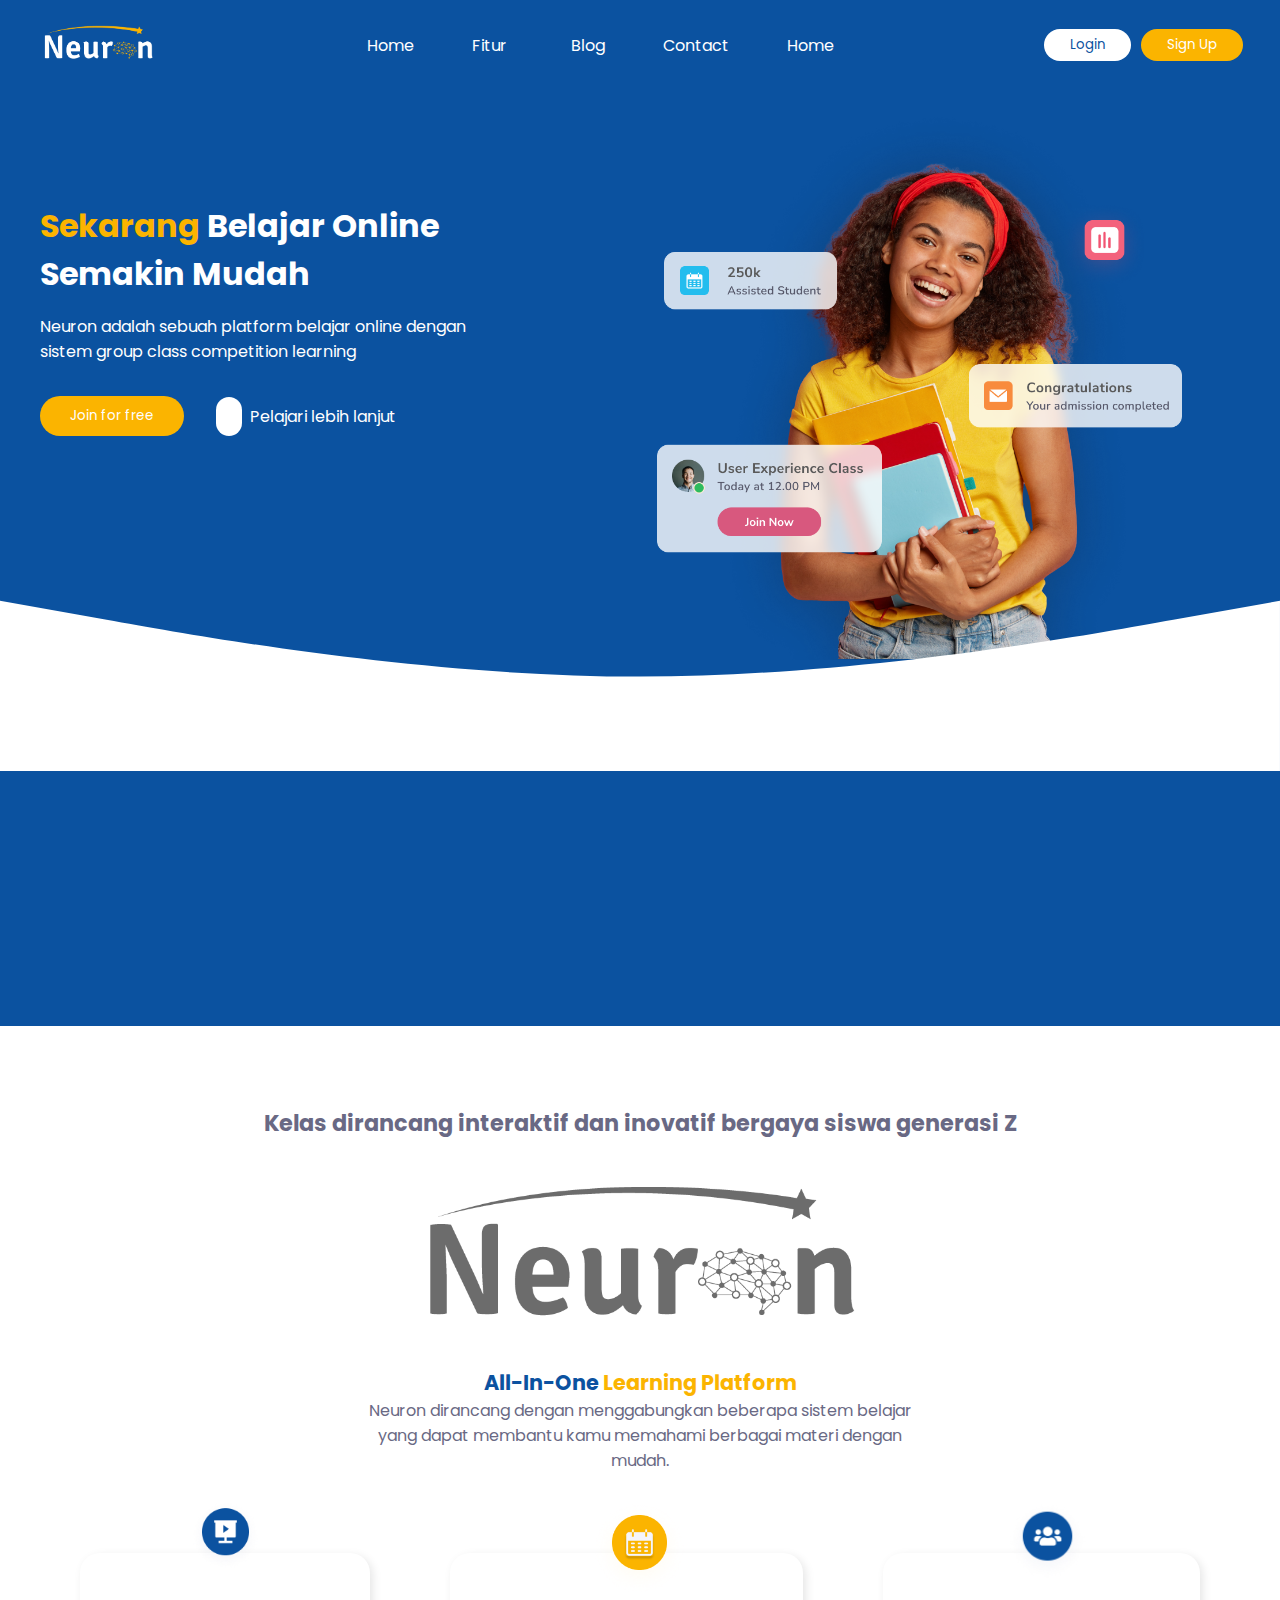
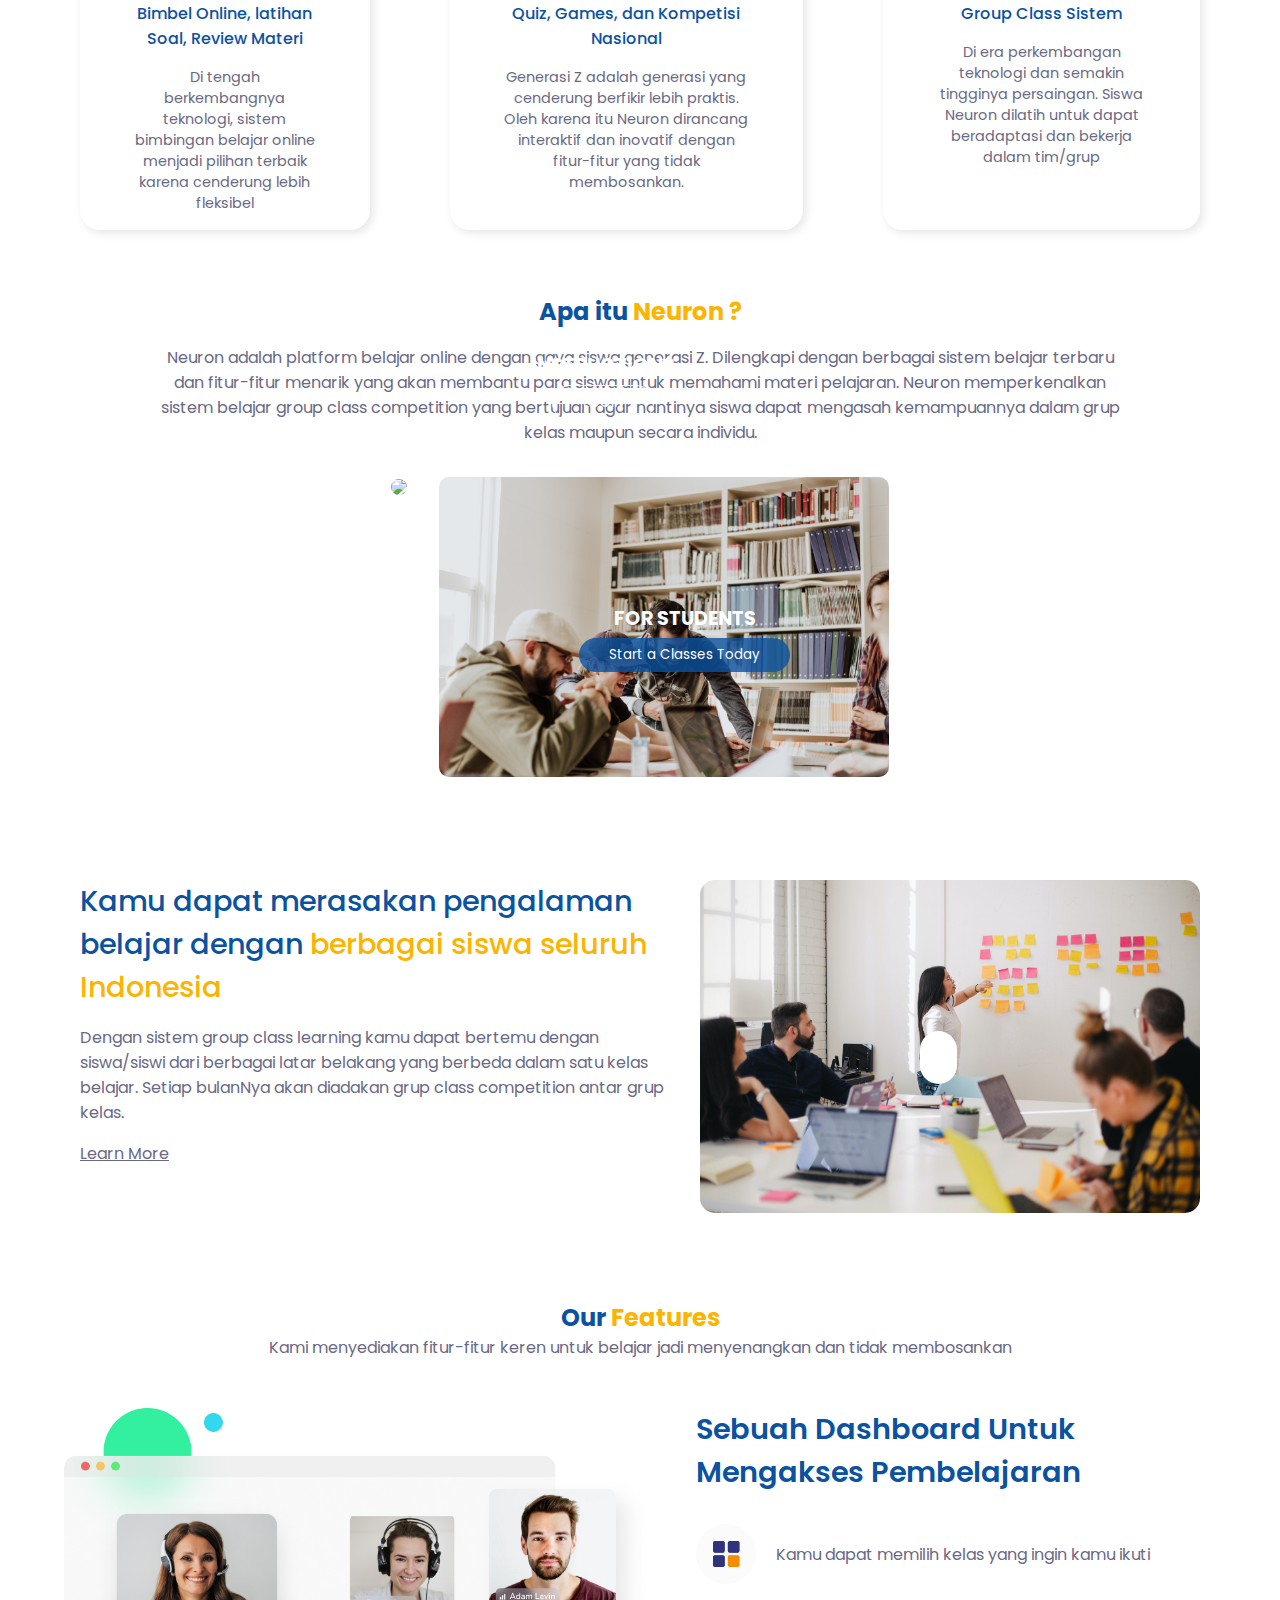
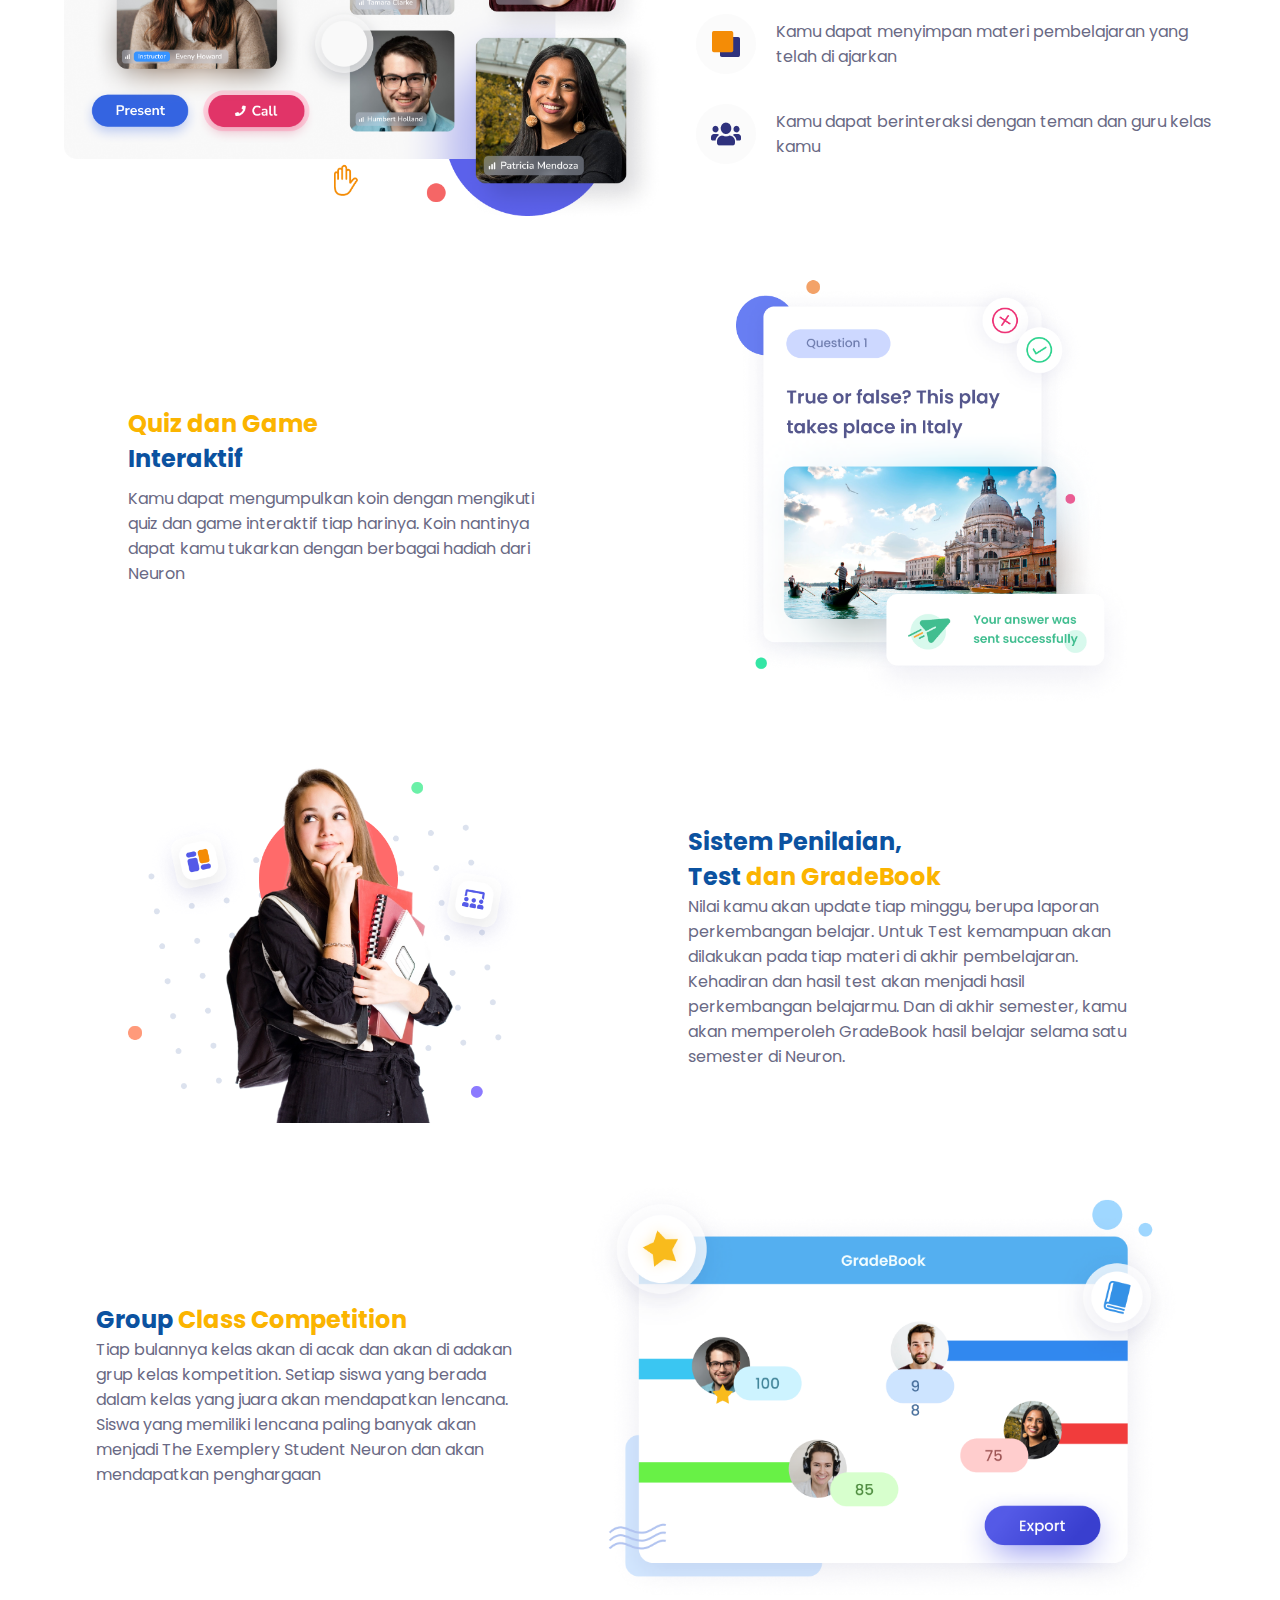
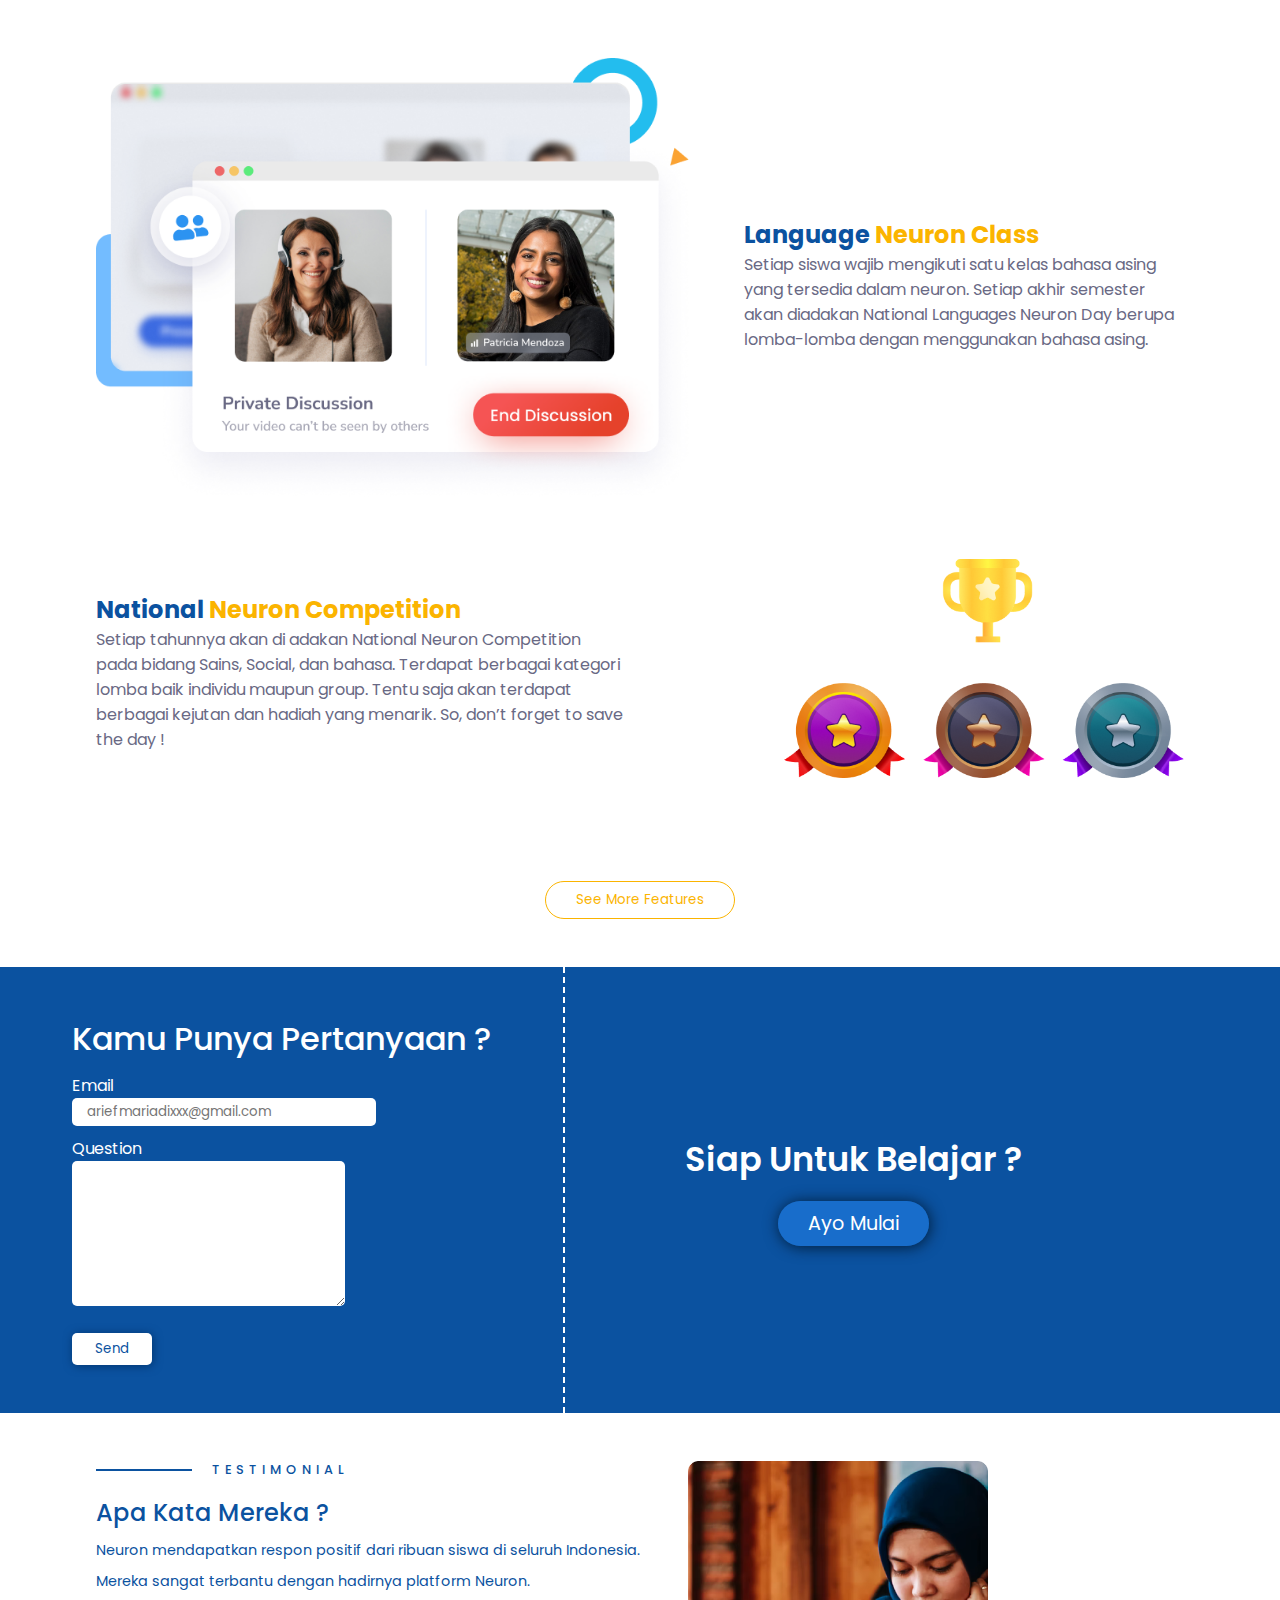
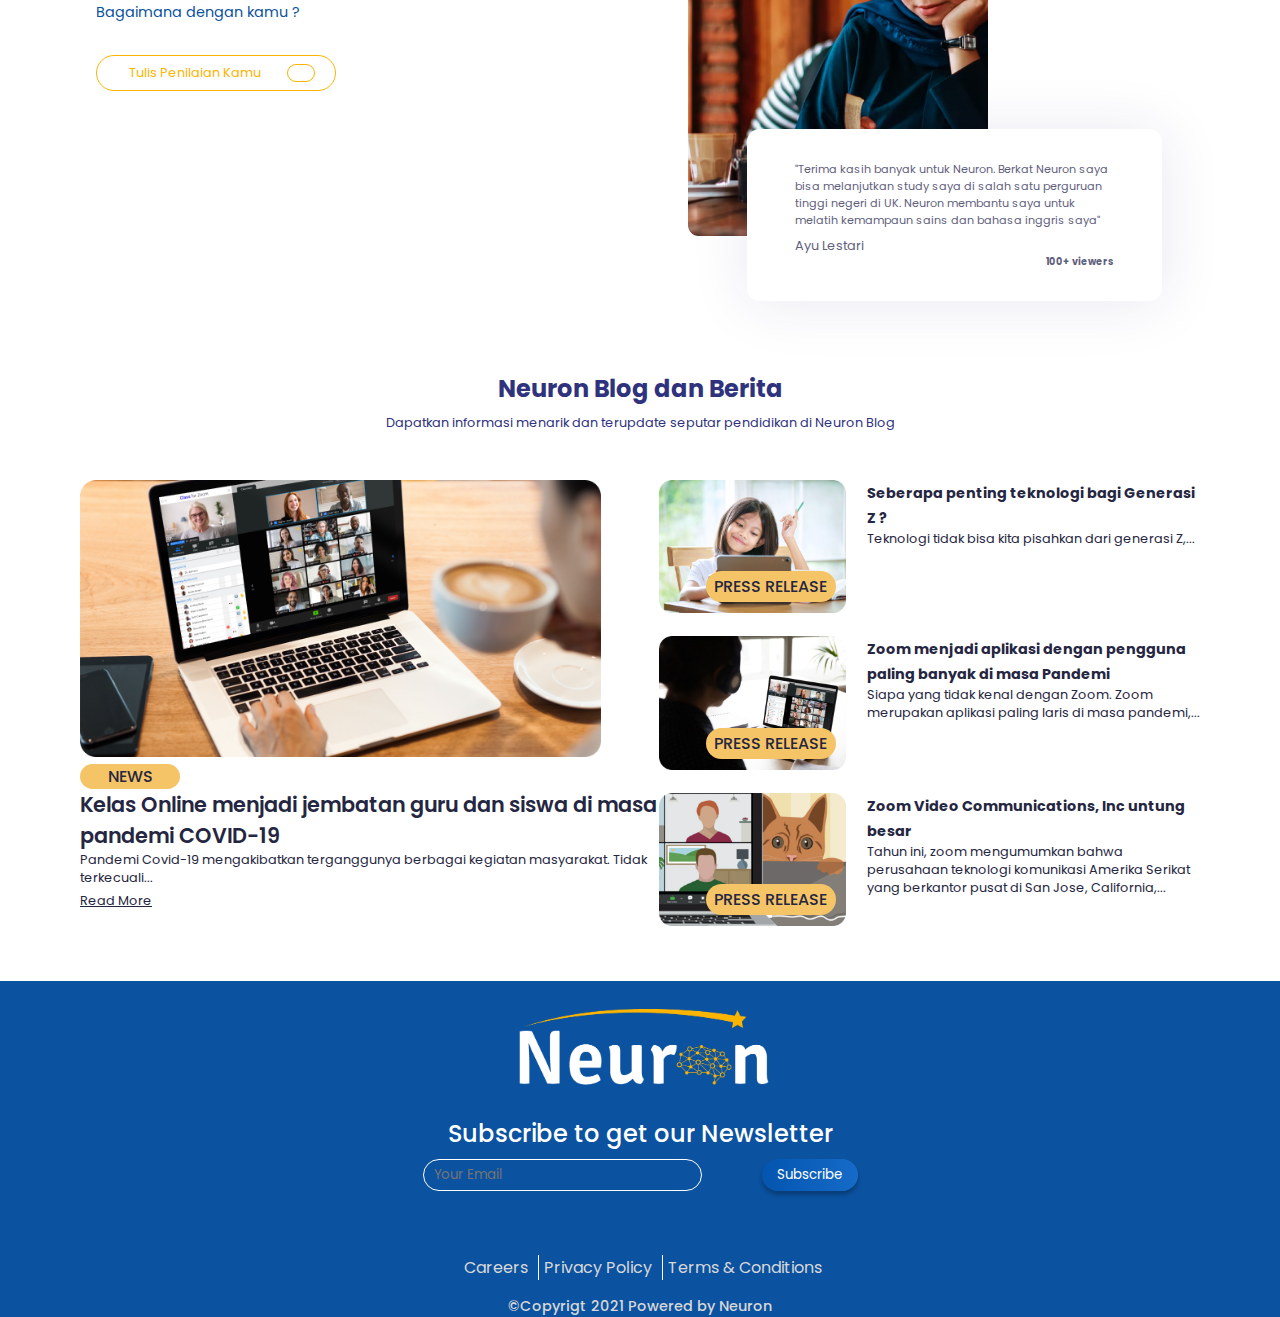
==== index.html @ 51e48f1c "first commit" ====
<!DOCTYPE html>
<html lang="en">
<head>
    <meta charset="UTF-8">
    <meta http-equiv="X-UA-Compatible" content="IE=edge">
    <meta name="viewport" content="width=device-width, initial-scale=1.0">
    <title>Neuron | Online Learning Platform</title>
    <link rel="stylesheet" href="style.css">
    <link rel="stylesheet" href="https://use.fontawesome.com/releases/v5.15.4/css/all.css" integrity="sha384-DyZ88mC6Up2uqS4h/KRgHuoeGwBcD4Ng9SiP4dIRy0EXTlnuz47vAwmeGwVChigm" crossorigin="anonymous">
    <link href="https://fonts.googleapis.com/css2?family=Poppins:wght@100;200;300;400;500;600;700;800&display=swap" rel="stylesheet">
</head>
<body>
    <!-- Navigation Bar -->
    <nav class="nav-bar flex-div">
        <div class="nav-left">
            <img src="./asset/Logo.png" alt="Neuron Logo">
        </div>
        <div class="toggle-collapse">
            <div class="toggle-icons">
                <i class="fas fa-bars"></i>
            </div>
        </div>
        <div class="nav-mid">
            <ul>
                <li><a href="#">Home</a></li>
                <li><a href="#">Fitur</a><span><i class="fas fa-sort-down"></i></span>
                    <div class="sub-menu">
                        <ul>
                            <li><i class="fas fa-users"></i><a href="#">GroupClass</a></li>
                            <li><i class="fas fa-chalkboard-teacher"></i><a href="#">Skill Test</a></li>
                            <li><i class="fas fa-trophy"></i><a href="#">Quiz & Games</a></li>
                            <li><i class="fas fa-atlas"></i><a href="#">LanguagesClass</a></li>
                        </ul>
                    </div>
                </li>
                <li><a href="#">Blog</a></li>
                <li><a href="#">Contact</a></li>
                <li><a href="#">Home</a></li>
            </ul>
        </div>
        <div class="nav-right flex-div">
            <button class="btn-1">Login</button>
            <button class="btn-2">Sign Up</button>
        </div>
    </nav>

    <!-- Jumbo Tron -->
    <div class="jumbo-tron">
        <div class="container flex-div">
            <div class="column-1">
                <h1>Sekarang <span>Belajar Online Semakin Mudah</span> </h1>
                <p>Neuron adalah sebuah platform belajar online dengan sistem group class competition learning</p>
                <div class="jumbo-button flex-div">
                    <button>Join for free</button>
                    <a href="#"><span><i class="fas fa-play"></i></span> Pelajari lebih lanjut</a>
                </div>
            </div>
            <div class="column-2">
                <img src="./asset/header-pic.png">
            </div>
        </div>
        <svg xmlns="http://www.w3.org/2000/svg" viewBox="0 0 1440 320"><path fill="#fff" fill-opacity="1" d="M0,128L120,149.3C240,171,480,213,720,213.3C960,213,1200,171,1320,149.3L1440,128L1440,320L1320,320C1200,320,960,320,720,320C480,320,240,320,120,320L0,320Z"></path></svg>
    </div>

    <!-- fitur Section -->
    <div class="fitur-section">
        <div class="about-fitur">
            <h2>Kelas dirancang interaktif dan inovatif bergaya siswa generasi Z</h2>
            <img src="./asset/LOGO-NEURON-3.png">
            <h1>All-In-One <span>Learning Platform</span></h1>
            <p>Neuron dirancang dengan menggabungkan beberapa sistem belajar yang dapat membantu kamu memahami berbagai materi dengan mudah.</p>
        </div>
        <div class="fitur-part flex-div">
            <div class="container">
                <div class="fitur-icon">
                    <img src="./asset/icon-1.png">
                </div>
                <h1>Bimbel Online, latihan Soal, Review Materi</h1>
                <p>Di tengah berkembangnya teknologi, sistem bimbingan belajar online menjadi pilihan terbaik karena cenderung lebih fleksibel</p>
            </div>
            <div class="container">
                <div class="fitur-icon">
                    <img src="./asset/icon-2.png">
                </div>
                <h1>Quiz, Games, dan Kompetisi Nasional</h1>
                <p>Generasi Z adalah generasi yang cenderung berfikir lebih praktis. Oleh karena itu Neuron dirancang interaktif dan inovatif dengan fitur-fitur yang tidak membosankan.</p>
            </div>
            <div class="container">
                <div class="fitur-icon">
                    <img src="./asset/icon-3.png">
                </div>
                <h1>Group Class Sistem</h1>
                <p>Di era perkembangan teknologi dan semakin tingginya persaingan. Siswa Neuron dilatih untuk dapat beradaptasi dan bekerja dalam tim/grup</p>
            </div>
        </div>
    </div>
    <!-- about Section -->
    <div class="about">
        <h1>Apa itu <span>Neuron ?</span></h1>
        <p>Neuron adalah platform belajar online dengan gaya siswa generasi Z. Dilengkapi dengan berbagai sistem belajar terbaru dan fitur-fitur menarik yang akan membantu para siswa untuk memahami materi pelajaran. Neuron memperkenalkan sistem belajar group class competition yang bertujuan agar nantinya siswa dapat mengasah kemampuannya dalam grup kelas maupun secara individu.</p>
        <div class="about-child flex-div">
            <div class="instructions">
                <img src="./asset/teacher.jpg">
                <div class="container-child">
                    <h1>FOR INSTRUCTIONS</h1>
                    <button class="btn-about-1">LOGIN</button>
                </div>
            </div>
            <div class="students">
                <img src="./asset/student.jpg">
                <div class="container-child">
                    <h1>FOR STUDENTS</h1>
                    <button class="btn-about-2">Start a Classes Today</button>
                </div>
            </div>
        </div>
        <div class="about-class flex-div">
            <div class="about-class-1">
                <h1>Kamu dapat merasakan pengalaman belajar dengan <span>berbagai siswa seluruh Indonesia</span></h1>
                <p>Dengan sistem group class learning kamu dapat bertemu dengan siswa/siswi dari berbagai latar belakang yang berbeda dalam satu kelas belajar. Setiap bulanNya akan diadakan grup class competition antar grup kelas.</p>
                <a href="#">Learn More</a>
            </div>
            <div class="about-class-2">
                <img src="./asset/class.jpg">
                <div class="about-play">
                    <a href="#"><span><i class="fas fa-play"></i></span></a>
                </div>
            </div>
        </div>
    </div>

    <!-- Fitur-2 Section -->
    <div class="fitur-2">
        <h1>Our <span>Features</span></h1>
        <p>Kami menyediakan fitur-fitur keren untuk belajar jadi menyenangkan dan tidak membosankan</p>
    </div>
        <div class="our-fitur flex-div">
            <div class="left-fitur">
                <img src="./asset/fitur.png">
            </div>
            <div class="right-fitur">
                <h1>Sebuah Dashboard Untuk Mengakses Pembelajaran</h1>
                <div class="explain-fitur flex-div">
                    <img src="./asset/icon-4.png">
                    <p>Kamu dapat memilih kelas yang ingin kamu ikuti</p>
                </div>
                <div class="explain-fitur flex-div">
                    <img src="./asset/icon-5.png">
                    <p>Kamu dapat menyimpan materi pembelajaran yang telah di ajarkan</p>
                </div>
                <div class="explain-fitur flex-div">
                    <img src="./asset/icon-6.png">
                    <p>Kamu dapat berinteraksi dengan teman dan guru kelas kamu</p>
                </div>
            </div>
        </div>
        <div class="our-fitur-2 flex-div">
            <div class="left-fitur-1">
                <h1>Quiz dan Game <br><span>Interaktif</span></h1>
                <p>Kamu dapat mengumpulkan koin dengan mengikuti quiz dan game interaktif tiap harinya. Koin nantinya dapat kamu tukarkan dengan berbagai hadiah dari Neuron</p>
            </div>
            <div class="right-fitur-1">
                <img src="./asset/fitur-2.png" alt="">
            </div>
        </div>
        <div class="our-fitur-3 flex-div">
            <div class="left-fitur-2">
                <img src="./asset/fitur-3.png">
            </div>
            <div class="right-fitur-2">
                <h1>Sistem Penilaian,<br>Test <span>dan GradeBook</span></h1>
                <p>Nilai kamu akan update tiap minggu, berupa laporan perkembangan belajar. Untuk Test kemampuan akan dilakukan pada tiap materi di akhir pembelajaran. Kehadiran dan hasil test akan menjadi hasil perkembangan belajarmu. Dan di akhir semester, kamu akan memperoleh GradeBook hasil belajar selama satu semester di Neuron.</p>
            </div>
        </div>
        <div class="our-fitur-4 flex-div">
            <div class="left-fitur-3">
                <h1>Group <span>Class Competition</span></h1>
                <p>Tiap bulannya kelas akan di acak dan akan di adakan grup kelas kompetition. Setiap siswa yang berada dalam kelas yang juara akan mendapatkan lencana. Siswa yang memiliki lencana paling banyak akan menjadi The Exemplery Student Neuron dan akan mendapatkan penghargaan</p>
            </div>
            <div class="right-fitur-3">
                <img src="./asset/fitur-4.png">
            </div>
        </div>
        <div class="our-fitur-5 flex-div">
            <div class="left-fitur-4">
                <img src="./asset/fitur-5.png">
            </div>
            <div class="right-fitur-4">
                <h1>Language <span>Neuron Class</span></h1>
                <p>Setiap siswa wajib mengikuti satu kelas bahasa asing yang tersedia dalam neuron. Setiap akhir semester akan diadakan National Languages Neuron Day berupa lomba-lomba dengan menggunakan bahasa asing.</p>
            </div>
        </div>
        <div class="our-fitur-6 flex-div">
            <div class="left-fitur-5">
                <h1>National <span>Neuron Competition</span></h1>
                <p>Setiap tahunnya akan di adakan National Neuron Competition pada bidang Sains, Social, dan bahasa. Terdapat berbagai kategori lomba baik individu maupun group. Tentu saja akan terdapat berbagai kejutan dan hadiah yang menarik. So, don’t forget to save the day !</p>
            </div>
            <div class="right-fitur-5">
                <img src="./asset/fitur-6.png">
            </div>
        </div>
        <div class="button-features">
            <button>See More Features</button>
        </div>

        <!-- Question Section -->
        <div class="question-sec flex-div">
            <div class="question-1">
                <h1>Kamu Punya Pertanyaan ?</h1>
                <p>Email</p>
                <input type="email" placeholder="ariefmariadixxx@gmail.com">
                <label for="question">Question</label>
                <textarea name="question" id="question" cols="17" rows="5"></textarea>
                <button>Send</button>
            </div>
            <div class="question-2">
                <h1>Siap Untuk Belajar ?</h1>
                <button>Ayo Mulai</button>
            </div>
        </div>
        <div class="testimonial-sec flex-div">
            <div class="testi-1">
                <div class="tittle-testi flex-div">
                    <hr>
                    <h1>TESTIMONIAL</h1>
                </div>
                <div class="tittle-testi-part">
                    <h1>Apa Kata Mereka ?</h1>
                <p>Neuron mendapatkan respon positif dari ribuan siswa di seluruh Indonesia. </p>
                <p>Mereka sangat terbantu dengan hadirnya platform Neuron.</p>
                <p>Bagaimana dengan kamu ? </p>
                <div class="testi-rating flex-div">
                    <p>Tulis Penilaian Kamu</p>
                    <button><i class="fas fa-long-arrow-alt-right"></i></button>
                </div>
                </div>
            </div>
            <div class="testi-2">
                <img src="./asset/Mask Group.png">
                <div class="quotes">
                    <p>"Terima kasih banyak untuk Neuron. Berkat Neuron saya bisa melanjutkan study saya di salah satu perguruan tinggi negeri di UK. Neuron membantu saya untuk melatih kemampaun sains dan bahasa inggris saya"</p>
                    <h4>Ayu Lestari</h4>
                    <span>
                        <ul>
                            <li><i class="fas fa-star"></i></li>
                            <li><i class="fas fa-star"></i></li>
                            <li><i class="fas fa-star"></i></li>
                            <li><i class="fas fa-star"></i></li>
                            <li><i class="fas fa-star"></i></li>
                        </ul>
                    </span>
                    <h5>100+ viewers</h5>
                </div>
            </div>
        </div>
        </div>

        <!-- Blog Section -->
        <div class="blog-sec">
            <div class="blog-tittle">
                <h1>Neuron Blog dan Berita</h1>
                <p>Dapatkan informasi menarik dan terupdate seputar pendidikan di Neuron Blog</p>
            </div>
            <div class="blog-sec-part flex-div">
                <div class="blog-sec-1">
                    <img src="./asset/blog-img.png" alt="Blog-img">
                    <h3>NEWS</h3>
                    <a href="#" class="blog-h1">Kelas Online menjadi jembatan guru dan siswa di masa pandemi COVID-19</a>
                    <p>Pandemi Covid-19 mengakibatkan terganggunya berbagai kegiatan masyarakat. Tidak terkecuali...</p>
                    <a href="#">Read More</a>
                </div>
                <div class="blog-sec-2">
                    <div class="blog-news-part flex-div">
                        <div class="blog-img">
                            <img src="./asset/blog-1.png" alt="Blog-news-1">
                            <div class="blog-img-press">
                                <span>PRESS RELEASE</span>
                            </div>
                        </div>
                        <div class="blog-news">
                            <a href="#">Seberapa penting teknologi bagi Generasi Z ?</a>
                            <p>Teknologi tidak bisa kita pisahkan dari generasi Z,...</p>
                        </div>
                    </div>
                    <div class="blog-news-part flex-div">
                        <div class="blog-img">
                            <img src="./asset/blog-2.png" alt="Blog-news-1">
                            <div class="blog-img-press">
                                <span>PRESS RELEASE</span>
                            </div>
                        </div>
                        <div class="blog-news">
                            <a href="#">Zoom menjadi aplikasi dengan pengguna paling banyak di masa Pandemi</a>
                            <p>Siapa yang tidak kenal dengan Zoom. Zoom merupakan aplikasi paling laris di masa pandemi,...</p>
                        </div>
                    </div>
                    <div class="blog-news-part flex-div">
                        <div class="blog-img">
                            <img src="./asset/blog-3.png" alt="Blog-news-1">
                            <div class="blog-img-press">
                                <span>PRESS RELEASE</span>
                            </div>
                        </div>
                        <div class="blog-news">
                            <a href="#">Zoom Video Communications, Inc untung besar</a>
                            <p>Tahun ini, zoom mengumumkan bahwa perusahaan teknologi komunikasi Amerika Serikat yang berkantor pusat di San Jose, California,...</p>
                        </div>
                    </div>
                </div>
            </div>
        </div>
        <!-- Footer Section -->
        <div class="footer-sec">
            <img src="./asset/Logo.png" alt="Logo Neuron">
            <h3>Subscribe to get our Newsletter</h3>
            <div class="footer-email flex-div">
                <input type="email" placeholder="Your Email">
                <button>Subscribe</button>
            </div>
            <div class="footer-menu flex-div">
                <a href="#" class="footer-1">Careers</a>
                <a href="#">Privacy Policy</a>
                <a href="#">Terms & Conditions</a>
            </div>
            <div class="copyright">
                <h1>©Copyrigt 2021 Powered by Neuron </h1>
            </div>
        </div>

    <script src="./js/jquery3.6.0.min.js"></script>
    <script src="./js/owl.carousel.min.js"></script>
    <script src="./js/aos.js"></script>
    <script src="./js/script.js"></script>
</body>
</html>
---- style.css ----
:root {
    /* fonts */
    --poppin : 'Poppins', sans-serif;
    /* color */
    --blue : #0B52A0 ;
    --yellow : #FBB400 ;
    --brown : #696984 ;
}
* {
    font-family: var(--poppin);
    box-sizing: border-box;
    margin: 0;
    padding: 0;
}
.flex-div {
    display: flex;
}
ul {
    list-style: none;
}
a {
    text-decoration: none;
}

/* Navigation Bar */
.nav-bar {
    justify-content: space-between;
    padding: 0 2rem;
    background: var(--blue);
    overflow: hidden;
    align-items: center;
    height: 0rem;
    min-height: 10vh;
    transition: height 1s ease-in-out;
}
.nav-left img {
    width: 130px;
}
.nav-mid ul {
    display: flex;
}
.nav-mid ul li {
    padding: 5px 1.2rem;
    margin: 0 10px;
    border-radius: 5px;
    cursor: pointer;
}
.nav-mid ul li a {
    color: #fff;
}
.nav-mid ul li span {
    color: #fff;
    padding-left: 5px;
    text-align: center;
}
.nav-mid ul li:hover{
    background: #126ac9;
}
.nav-mid ul li:hover a {
    color: #FBB400;
}
.nav-mid ul li:hover span i{
    color: var(--yellow);
}
.sub-menu {
    display: none;
    margin-left: -20px;
    border-radius: 5px 5px 0 0;
}
.nav-mid ul li:hover .sub-menu {
    display: block;
    position: absolute;
    margin-top: 10px;
    background: #126ac9;
}
.nav-mid ul li:hover .sub-menu ul {
    display: block;
    padding: 15px 10px;
}
.nav-mid ul li:hover .sub-menu ul li {
    margin: 10px 0;
    width: 200px;
    color: #fff;
}
.nav-mid ul li:hover .sub-menu ul li:hover {
    background: #1978dd;
}
.nav-mid ul li:hover .sub-menu ul li:hover a{
    color: #fff;
}
.nav-mid ul li:hover .sub-menu ul li a {
    color: #fff;
}
.nav-mid ul li:hover .sub-menu ul li i {
    padding-right: 10px;
}
.nav-right button {
    padding: 6px 26px;
    border: none;
    margin: 0 5px;
    border-radius: 2rem;
    background: var(--yellow);
    color: #fff;
    cursor: pointer;
}
.nav-right .btn-1:hover {
    transform: translate(-10px);
    background: var(--yellow);
    color: #fff;
}
.nav-right .btn-1 {
    background: #fff;
    color: var(--blue);
}
.nav-right .btn-2:hover{
    transform: translateX(10px);
    background: #fff;
    color: var(--blue);
}
.nav-bar .toggle-collapse {
    position: absolute;
    top: 0;
    width: 90%;
    cursor: pointer;
    display: none;
}
.nav-bar .toggle-collapse .toggle-icons{
    display: flex;
    justify-content: flex-end;
    padding: 1.7rem 0;
}
.nav-bar .toggle-collapse .toggle-icons i {
    font-size: 1.4rem;
    color: #fff;
}
.collapse {
    height: 22rem;
}
/* Jumbo Tron */
.jumbo-tron {
    margin: 0;
    background: var(--blue);
    height: 104vh;
    width: 100%;
}
.column-1 {
    flex-basis: 65%;
    margin-top: 7rem;
    padding: 0 2.5rem;
}
.column-1 h1 {
    color: #FBB400;
}
.column-1 h1 span {
    color: #fff;
}
.column-1 p {
    color: #fff;
    padding-top: 1rem;
}
.column-2 {
    align-items: center;
    padding-left: 6rem;
    padding-right: 2.5rem;
}
.column-2 img {
    width: 90%;
}
.jumbo-button {
    margin-top: 2rem;
    align-items: center;
}
.jumbo-button button {
    padding: 10px 30px;
    background: var(--yellow);
    border: none;
    color: #fff;
    border-radius: 5rem;
    cursor: pointer;
    transition: all ease 0.3s;
}
.jumbo-button button:hover {
    background: #fff;
    color: var(--blue);
}
.jumbo-button a {
    margin-left: 2rem;
    color: #fff;
}
.jumbo-button span {
    margin-right: .5rem;
    padding: 8px 12px;
    background: #fff;
    color: var(--blue);
    border-radius: 30px;
}
.jumbo-button span i {
    padding-left: 2px;
}
.jumbo-tron svg {
    transform: translateY(-180px);
}

/* Fitur Section */
.fitur-section {
    padding-top: 5rem;
    text-align: center;
}
.about-fitur h2{
    font-size: 1.4rem;
    color: var(--brown);
}
.about-fitur img {
    width: 50%;
}
.about-fitur h1 {
    color: var(--blue);
    font-size: 1.3rem;
}
.about-fitur h1 span {
    color: var(--yellow);
}
.about-fitur p {
    padding: 0 23rem;
    color: var(--brown);
}
.fitur-part {
    text-align: center;
    margin: 2rem 2.5rem;
    margin-top: 5rem;
}
.fitur-part .container {
    margin: 0 2.5rem;
    padding: 1rem 3rem;
    box-shadow: 3px 3px 10px rgb(0, 0, 0,0.1);
    border-radius: 20px;
}
.fitur-part .container > .fitur-icon {
    position: relative;
    right: 3vw;
    bottom: 8vh;
}
.fitur-part .container > .fitur-icon img {
    position: absolute;
    top: 0%;
    width: 40%;
}
.fitur-part .container h1 {
    color: var(--blue);
    font-size: 1rem;
    padding-top: 2rem;
    font-weight: 500;
}
.fitur-part .container p {
    color: var(--brown);
    font-size: .9rem;
    padding-top: 1rem;
}

/* About Section */
.about {
    margin-top: 4rem;
    text-align: center;
}
.about h1 {
    color: var(--blue);
    font-size: 1.5rem;
}
.about h1 span {
    color: var(--yellow);
    font-size: 1.5rem;
}
.about p {
    padding: 0 10rem;
    margin-top: 1rem;
    color: var(--brown);
}
.about-child {
    justify-content: center;
    margin-top: 2rem;
}
.instructions {
    padding-right: 1rem;
    position: relative;
}
.instructions img {
    width: 450px;
    border-radius: 10px;
}
.students {
    padding-left: 1rem;
}
.students img {
    width: 450px;
    border-radius: 10px;
}
.container-child {
    position: absolute;
    transform: translate(140px, -180px);
}
.container-child h1 {
    color: #fff;
    font-size: 1.2rem;
}
.container-child button {
    padding: 7px 30px;
    border-radius: 30px;
    cursor: pointer;
    margin-top: 5px;
}
.btn-about-1 {
    border: 1px solid #fff;
    color: #fff;
    background: transparent;
    transition: all ease 0.5s;
}
.btn-about-1:hover {
    border: none;
    background: rgb(11, 82, 160, 0.8);
}
.btn-about-2 {
    background: rgb(11, 82, 160, 0.8);
    color: #fff;
    border: none;
    transition: all ease 0.5s;
}
.btn-about-2:hover {
    background: transparent;
    border: 1px solid #fff;
}
.about-class {
    padding: 0 5rem;
    margin-top: 6rem;
}
.about-class-1 {
    padding-right: 1rem;
    text-align: left;
}
.about-class-1 h1 {
    font-size: 1.8rem;
    font-weight: 500;
}
.about-class-1 h1 span {
    font-size: 1.8rem;
}
.about-class-1 p {
    padding: 0;
    margin-bottom: 1rem;
}
.about-class-1 a {
    text-decoration: underline;
    color: var(--brown);
}
.about-class-1 a:hover {
    color: var(--blue);
}
.about-class-2 {
    padding-left: 1rem;
    position: relative;
}
.about-class-2 img {
    width: 500px;
    border-radius: 15px;
}
.about-play {
    position: absolute;
    transform: translate(220px, -180px);
}
.about-play span {
    margin-right: .5rem;
    padding: 10px 16px;
    background: #fff;
    color: var(--blue);
    border-radius: 30px;
    font-size: 1.5rem;
    transition: all ease 0.3s;
}
.about-play span i {
    padding-left: 5px;
}
.about-play span:hover {
    background: transparent;
    border: 1px solid #fff;
    color: #fff;
}
.fitur-2 {
    text-align: center;
    margin-top: 5rem;
}
.fitur-2 h1 {
    color: var(--blue);
    font-size: 1.5rem;
}
.fitur-2 p {
    color: var(--brown);
}
.fitur-2 h1 span {
    color: var(--yellow);
}
.our-fitur {
    text-align: center;
    padding: 0 4rem;
    margin-top: 3rem;
}
.left-fitur {
    margin-right: 1rem;
}
.left-fitur img {
    width: 600px;
}
.right-fitur {
    margin-left: 1rem;
    text-align: left;
}
.right-fitur h1 {
    font-size: 1.8rem;
    color: var(--blue);
    font-weight: 600;
}
.explain-fitur {
    align-items: center;
    margin-top: 10px;
    padding-top: 20px;
}
.explain-fitur p {
    color: var(--brown);
    padding-left: 20px;
}
.our-fitur-2 {
    padding: 0 8rem;
    margin-top: 3rem;
    align-items: center;
}
.left-fitur-1 {
    margin-right: 1rem;
    padding-right: 10rem;
    
}
.left-fitur-1 h1 {
    color: var(--yellow);
    font-size: 1.5rem;
}
.left-fitur-1 h1 span {
    color: var(--blue);
}
.left-fitur-1 p {
    color: var(--brown);
    margin-top: 10px;
}
.right-fitur-1 {
    margin-right: 1rem;
}
.right-fitur-1 img {
    width: 400px;
}
.left-fitur-2 img {
    width: 400px;
}
.our-fitur-3 {
    margin-top: 3rem;
    padding: 0 8rem;
    align-items: center;
}
.our-fitur-3 h1 {
    color: var(--blue);
    font-size: 1.5rem;
}
.our-fitur-3 h1 span {
    color: var(--yellow);
}
.our-fitur-3 p {
    color: var(--brown);
}
.right-fitur-2 {
    margin-left: 10rem;
}
.right-fitur-3 img {
    width: 600px;
}
.our-fitur-4 {
    margin-top: 3rem;
    padding: 0 6rem;
    align-items: center;
}
.our-fitur-4 h1 {
    color: var(--blue);
    font-size: 1.5rem;
}
.our-fitur-4 h1 span {
    color: var(--yellow);
}
.our-fitur-4 p {
    color: var(--brown);
}
.left-fitur-3 {
    margin-right: 4rem;
}
.our-fitur-5 {
    margin-top: 3rem;
    padding: 0 6rem;
    align-items: center;
}
.our-fitur-5 img {
    width: 600px;
}
.our-fitur-5 h1 {
    color: var(--blue);
    font-size: 1.5rem;
}
.our-fitur-5 h1 span {
    color: var(--yellow);
}
.our-fitur-5 p {
    color: var(--brown);
}
.right-fitur-4 {
    margin-left: 3rem;
}
.our-fitur-6 {
    margin-top: 3rem;
    padding: 0 6rem;
    align-items: center;
}
.right-fitur-5 img{
    width: 400px;
}
.our-fitur-6 h1 {
    color: var(--blue);
    font-size: 1.5rem;
}
.our-fitur-6 h1 span {
    color: var(--yellow);
}
.our-fitur-6 p {
    color: var(--brown);
}
.left-fitur-5 {
    margin-right: 10rem;
}
.button-features {
    margin-top: 6rem;
    text-align: center;
}
.button-features button {
    padding: 8px 30px;
    border-radius: 5rem;
    background-color: transparent;
    color: var(--yellow);
    border: 1px solid var(--yellow);
    cursor: pointer;
    transition: all ease 0.5s;
}
.button-features button:hover{
    color: var(--blue);
    border: 1px solid var(--blue);
}

/* Question Section */

.question-sec {
    margin-top: 3rem;
    background-color: var(--blue);
}
.question-1 {
    margin-left: 4.5rem;
    padding-top: 3rem;
    padding-right: 4.5rem;
    padding-bottom: 3rem;
    border-right: 2px dashed #fff;
}
.question-1 label {
    display: block;
    margin-top: 10px;
    color: #fff;
}
.question-1 input {
    padding: 4px 15px;
    border-radius: 5px;
    border: none;
    outline: none;
    width: 19rem;
}
.question-1 textarea {
    border-radius: 5px;
    border: none;
    outline: none;
    padding: 10px;
    font-size: 1rem;
    color: #696984;
}
.question-2 {
    text-align: center;
    align-self: center;
    margin-left: 7.5rem;
}
.question-1 h1 {
    color: #fff;
    font-weight: 500;
}
.question-1 p {
    color: #fff;
    margin-top: 10px;
}
.question-1 button {
    display: block;
    margin-top: 20px;
    padding: 6px 23px;
    color: var(--blue);
    cursor: pointer;
    background: #fff;
    border: none;
    transition: all ease 0.5s;
    border-radius: 5px;
    box-shadow: 1px 1px 10px #00356F;
}
.question-1 button:hover {
    background: transparent;
    color: #fff;
    
}
.question-2 h1 {
    color: #fff;
    font-weight: 600;
    font-size: 2.1rem;
}
.question-2 button {
    padding: 8px 30px;
    border-radius: 5rem;
    border: none;
    font-size: 1.2rem;
    margin-top: 1rem;
    color: #fff;
    background: linear-gradient(to left,#186DCB 100%, #00356F 0%);
    box-shadow: 1px 1px 15px #021b36;
    cursor: pointer;
    transition: all ease 0.5s;
}
.question-2 button:hover {
    background: #fff;
    color: var(--blue);
    box-shadow: none;
    transform: translateY(10px);
}

/* Testimonial Section */
.testimonial-sec {
    margin-top: 3rem;
}
.testi-2 img {
    width: 300px;
}
.testi-1 {
    margin-left: 6rem;
    flex-basis: 50%;
}
.tittle-testi {
    align-items: center;
}
.tittle-testi hr {
    height: 1.5px;
    width: 6rem;
    background-color: var(--blue);
    border: none;
}
.tittle-testi h1 {
    font-size: .8rem;
    margin-left: 20px;
    font-weight: 500;
    color: var(--blue);
    letter-spacing: 5px;
}
.testi-2 {
    flex-basis: 50%;
    position: relative;
}
.tittle-testi-part {
    margin-top: 1rem;
}
.tittle-testi-part h1 {
    color: var(--blue);
    font-size: 1.5rem;
    font-weight: 500;
}
.tittle-testi-part p {
    color: var(--blue);
    font-size: .9rem;
    margin-top: 10px;
}
.testi-rating {
    border: 1px solid var(--yellow);
    width: 15rem;
    text-align: center;
    align-items: center;
    border-radius: 3rem;
    justify-content: space-between;
    margin-top: 2rem;
}
.testi-rating p {
    color: var(--yellow);
    font-size:.8rem;
    margin: .5rem 0 .5rem 2rem;
}
.testi-rating button {
    padding: .5rem .8rem;
    border-radius: 3rem;
    border: 1px solid var(--yellow);
    background: transparent;
    cursor: pointer;
    color: var(--yellow);
    margin-right: 20px;
    transition: all ease 0.5s;
}
.testi-rating button:hover {
    transform: translateX(20px);
    cursor: pointer;
    background: var(--blue);
    color: #fff;
    border: none;
}
.testi-2 .quotes {
    position: absolute;
    top: 70%;
    background: #fff;
    left: 10%;
    right: 20%;
    box-shadow: 1px 2px 60px rgba(41, 44, 124, 0.1);
    padding: 2rem 3rem;
    border-radius: .8rem;
}
.testi-2 .quotes span ul {
    display: flex;
    justify-content: flex-end;
    color: #FBA333;
    font-size: .8rem;
}
.testi-2 .quotes h5 {
    text-align: end;
    color: #5F5F7E;
    font-size: .6rem;
}
.testi-2 .quotes p {
    color: #5F5F7E;
    font-size: .7rem;
}
.testi-2 .quotes h4 {
    color: #5F5F7E;
    font-size: .8rem;
    font-weight: 400;
    padding-top: .5rem;    
}
.blog-sec {
    justify-content: center;
    margin: 0 5rem;
}
.blog-sec .blog-tittle {
    text-align: center;
    margin-top: 8rem;
}
.blog-sec .blog-tittle h1 {
    font-size: 1.5rem;
    color: #2F327D;
}
.blog-sec .blog-tittle p {
    font-size: .8rem;
    color: #2F327D;
    margin-top: .5rem;
}
.blog-sec-part {
    margin-top: 2rem;
}
.blog-sec-1 img {
    width: 90%;
}
.blog-sec-2 img {
    width: 90%;
}
.blog-sec-part .blog-sec-1 {
    margin-top: 1rem;
}
.blog-sec-part .blog-sec-1 h3 {
    color: #252641;
    background-color: #F4C467;
    width: 100px;
    text-align: center;
    font-weight: 500;
    font-size: 1rem;
    border-radius: 20px;
}
.blog-sec-part .blog-sec-1 .blog-h1 {
    font-size: 1.3rem;
    color: #252641;
    font-weight: 600;
    text-decoration: none;
}
.blog-sec-part .blog-sec-1 .blog-h1:hover {
    text-decoration: underline;
}
.blog-sec-part .blog-sec-1 p {
    font-size: .8rem;
    color: #252641;
}
.blog-sec-part .blog-sec-1 a {
    font-size: .8rem;
    color: #252641;
    text-decoration: underline;
}
.blog-sec-2 .blog-news-part {
    margin-top: 1rem;
}
.blog-sec-2 .blog-news-part .blog-img{
    position: relative;
}
.blog-sec-2 .blog-news-part .blog-img span{
    color: #252641;
    background-color: #F4C467;
    width: 130px;
    text-align: center;
    font-weight: 500;
    font-size: 1rem;
    border-radius: 20px;
    padding: 3px 3px;
    position: absolute;
    top: 65%;
    right: 15%;
}
.blog-sec-2 .blog-news-part .blog-news {
    width: 450px;
}
.blog-sec-2 .blog-news-part .blog-news a{
    font-size: .9rem;
    font-weight: 700;
    color: #252641;
    text-decoration: none;
}
.blog-sec-2 .blog-news-part .blog-news a:hover{
    text-decoration: underline #252641;
    transition: all ease 0.5s;
}
.blog-sec-2 .blog-news-part .blog-news p {
    font-size: .8rem;
    color: #252641;
}
.footer-sec {
    background: #0B52A0;
    text-align: center;
    margin-top: 3rem;
}
.footer-sec img {
    width: 300px;
    align-items: center;
}
.footer-sec h3 {
    font-size: 1.5rem;
    color: #fff;
    font-weight: 500;
}
.footer-sec .footer-email {
    justify-content: center;
    margin-top: .5rem;
}
.footer-sec .footer-email input{
    color: #fff;
    background: transparent;
    border: solid 1px #fff;
    padding: 5px 10px;
    border-radius: 2rem;
    outline: none;
    margin: 0 30px;
}
.footer-sec .footer-email button {
    background: linear-gradient( to left, #166BC8, #0355AF);
    padding: 5px 15px;
    border: none;
    color: #fff;
    border-radius: 2rem;
    cursor: pointer;
    box-shadow: 0px 4px 4px rgba(0,0,0,0.25);
    margin: 0 30px;
}
.footer-sec .footer-email button:hover {
    box-shadow: none;
    transition: all ease 0.5s;
    border: solid 1px #fff;
    background: none;
}
.footer-menu {
    margin-top: 4rem;
    justify-content: center;
}
.footer-menu .footer-1 {
    color: #D8D8D8;
    margin: 0 5px;
    border: none;
}
.footer-menu a {
    color: #D8D8D8;
    margin: 0 5px;
    border-left: solid 1px #fff;
    padding-left: 5px;
}
.footer-menu a:hover {
    text-decoration: underline;
}
.copyright {
    margin-top: 1rem;
}
.copyright h1 {
    font-size: .9rem;
    color: #D8D8D8;
    font-weight: 500;
}


/* RESPONSIVE PAGES */

/* viewport less than or equel to 1130px */ 
@media (max-width:1130px) {
    .jumbo-tron {
        height: 45vh;
    }
    .column-2 img {
        width: 80%;
    }
    .column-2 {
        padding-left: 5rem;
        padding-right: 1.5rem;
    }
}
/* viewport less than or equel to 750px */
@media (max-width:750px) {
    .nav-bar {
        display:block;
        padding-top: 10px;
    }
    .nav-left img {
        width: 230px;
    }
    .nav-mid ul {
        display: block;
    }
    .nav-mid ul li {
        padding: 5px 10px;
    }
    .nav-bar .toggle-collapse {
        display: initial;
    }
    .nav-right {
        display: block;
        padding-top: 10px;
    }
    .nav-mid ul li:hover .sub-menu {
        margin-left: 5rem;
    }
    .nav-mid ul li span {
        padding-left: 2rem;
    }
    .jumbo-tron {
        height: 35vh;
    }
    .column-1 {
        flex-basis: 100%;
        margin-top: 2rem;
        padding: 0 2.5rem;
    }
    .column-1 h1 {
        font-size: 1.6rem;
    }
    .column-1 p {
        font-size: 1rem;
    }
    .column-2 {
        align-items: flex-end;
        padding-left: 0;
        padding-right: 2rem;
    }
    .column-2 img {
        width: 100%;
    }
    .jumbo-button button {
        padding: 4px 10px;
        font-size: .7rem;
    }
    .jumbo-button a {
        font-size: .8rem;
        margin-left: 10px;
    }
    .jumbo-button span {
        padding: 5px 8px;
        margin-right: .3rem;
    }
    .jumbo-tron svg {
        transform: translateY(-120px);
    }
    .about-fitur h2 {
        margin: 0 5rem;
        font-size: 1.2rem;
    }
    .about-fitur p {
        padding: 0 8rem;
    }
    .fitur-part {
        display: block;
    }
    .fitur-part .container {
        margin-top: 3rem;
        height: 15rem;
        margin-left: 6rem;
        margin-right: 6rem;
    }
    .fitur-part .container > .fitur-icon {
        position: relative;
        right: 5vw;
        bottom: 5vh;
    }
    .fitur-part .container > .fitur-icon img {
        position: absolute;
        top: 0%;
        width: 25%;
    }
    .about p {
        padding: 0 5rem;
    }
    .about-child {
        display: block;
    }
    .instructions {
        padding: 0;
    }
    .students {
        padding: 0;
        margin-top: 2rem;
    }
    .container-child {
        transform: translate(280px, -180px);
    }
    .about-class {
        display: block;
        margin-top: 4rem;
        padding: 0 4rem;
    }
    .about-class-1 {
        text-align: center;
    }
    .about-class h1 {
        font-size: 1.6rem;
    }
    .about-class h1 span {
        font-size: 1.6rem;
    }
    .about-class-1 p {
        padding: 0 2.8rem;
    }
    .about-play {
        transform: translate(280px, -180px);
    }
    .left-fitur img {
        width: 350px;
    }
    .our-fitur {
        padding: 0 3rem;
    }
    .right-fitur h1 {
        font-size: 1.2rem;
    }
    .explain-fitur {
        padding-top: 10px;
    }
    .explain-fitur p {
        font-size: .9rem;
    }
    .right-fitur .explain-fitur img {
        width: 50px;
    }
    .our-fitur-2 {
        padding: 0 3rem;
    }
    .left-fitur-1 {
        margin-right: 0;
        padding-right: 2rem;
    }
    .right-fitur-1 img {
        width: 350px;
    }
    .right-fitur-1 {
        margin-right: 0;
    }
    .our-fitur-3 {
        padding: 0 3rem;
    }
    .right-fitur-2 {
        margin-left: 3rem;
    }
    .left-fitur-2 img {
        width: 300px;
    }
    .right-fitur-3 img {
        width: 350px;
    }
    .our-fitur-4 {
        padding: 0 3rem;
    }
    .left-fitur-3 {
        margin-right: 2rem;
    }
    .right-fitur-4 {
        margin-left: 2rem;
    }
    .our-fitur-4 p {
        font-size: .9rem;
    }
    .our-fitur-5 {
        padding: 0 3rem;
    }
    .our-fitur-5 img {
        width: 350px;
    }
    .our-fitur-6 {
        padding: 0 3rem;
    }
    .right-fitur-5 img{
        width: 300px;
    }
    .left-fitur-5 {
        margin-right: 3rem;
    }
    .question-1 {
        margin-left: 3rem;
        padding-right: 2rem;
    }
    .question-1 h1 {
        font-size: 1.8rem;
    }
    .question-1 input {
        width: 18rem;
    }
    .question-2 {
        margin-left: 3rem;
        margin-right: 3rem;
    }
    .testi-1 {
        margin-left: 3rem;
        margin-right: 1rem;
    }
    .testi-2 .quotes {
        top: 60%;
        left: 5%;
        padding: 1rem 2rem;
    }
    .testi-2 .quotes p {
        font-size: .6rem;
    }
    .blog-sec {
        margin: 0 3rem;
    }
    .blog-sec-part {
        display: block;
    }
    .blog-sec-1 img {
        width: 100%;
    }
    .blog-sec-2 img {
        width: 100%;
    }
    .blog-sec-2 .blog-news-part .blog-news {
        margin-left: 20px;
    }
    .blog-sec-2 .blog-news-part .blog-img span {
        right: 5%;
    }
}

/* viewport less than or equel to 430px */
@media (max-width:430px){
    .nav-bar {
        padding: 0 1rem;
    }
    .jumbo-tron {
        height: 21vh;
    }
    .column-1 {
        padding: 0 0 0 2rem;
        margin-top: 1rem;
    }
    .column-1 h1 {
        font-size: 1rem;
    }
    .column-1 p {
        font-size: .7rem;
        padding: 0;
    }
    .column-2 {
        padding: 0 1rem 0 0;
    }
    .column-2 img {
        width: 215px;
    }
    .jumbo-tron svg {
        transform: translateY(-70px); 
    }
    .jumbo-button {
        margin-top: 1rem;
    }
    .jumbo-button button {
        padding: 2px 5px;
        font-size: .5rem;
    }
    .jumbo-button span {
        padding: 3px 4px;
        margin-right: .2rem;
    }
    .jumbo-button a {
        font-size: .5rem;
        margin-left: 3px;
    }
    .about-fitur h2 {
        font-size: 1rem;
        margin: 0 4rem;
    }
    .about-fitur h1 {
        font-size: 1rem;
    }
    .about-fitur p {
        padding: 0 5rem;
        font-size: .9rem;
    }
    .fitur-part {
        margin-top: 3rem;
    }
    .fitur-part .container {
        margin: 0 2rem;
        padding: 0rem 1rem;
        margin-top: 2rem;
    }
    .fitur-part .container > .fitur-icon {
        right: 6vw;
        bottom: 2.5vh;
    }
    .fitur-part .container > .fitur-icon img {
        width: 30%;
    }
    .about h1 {
        font-size: 1.2rem;
    }
    .about h1 span {
        font-size: 1.2rem;
    }
    .about p {
        font-size: .9rem;
        padding: 0 3rem;
    }
    .instructions {
        padding: 0 2rem;
    }
    .instructions img {
        width: 95%;
    }
    .students {
        padding: 0 2rem;
    }
    .students img {
        width: 95%;
    }
    .container-child {
        transform: translate(100px, -160px);
    }
    .about-class {
        margin-top: 2rem;
        padding: 0 2rem;
    }
    .about-class h1 {
        font-size: 1rem;
    }
    .about-class h1 span {
        font-size: 1rem;
    }
    .about-class p {
        padding: 0 1rem;
        font-size: .8rem;
        margin-top: 10px;
        margin-bottom: 5px;
    }
    .about-class-1 a {
        font-size: .8rem;
    }
    .about-play {
        transform: translate(150px, -150px);
    }
    .about-class-2 img {
        width: 350px;
    }
    .fitur-2 {
        padding: 0 2rem;
        margin-top: 2rem;
    }
    .fitur-2 h1 {
        font-size: 1.2rem;
    }
    .fitur-2 p {
        font-size: .9rem;
    }
    .our-fitur {
        padding: 0 2rem;
        display: block;
    }
    .left-fitur img {
        width: 320px;
    }
    .right-fitur {
        margin-top: 1rem;
    }
    .right-fitur h1 {
        text-align: center;
        font-size: 1.2rem;
    }
    .our-fitur-2 {
        display: block;
        padding: 0 3rem;
    }
    .left-fitur-1 {
        text-align: center;
        transform: translateY(380px);
    }
    .right-fitur-1 {
        transform: translateY(-180px);
    }
    .left-fitur-1 h1 {
        font-size: 1.2rem;
    }
    .left-fitur-1 p {
        font-size: .9rem;
    }
    .our-fitur-3 {
        display: block;
        padding: 0 3rem;
    }
    .right-fitur-2 {
        text-align: center;
        margin: 0;
        margin-top: 1rem;
    }
    .right-fitur-2 h1 {
        font-size: 1.2rem;
    }
    .right-fitur-2 p {
        font-size: .9rem;
    }
    .our-fitur-4 {
        display: block;
    }
    .left-fitur-3 {
        text-align: center;
        transform: translateY(220px);
    }
    .right-fitur-3 {
        transform: translateY(-240px);
    }
    .left-fitur-3 h1 {
        font-size: 1.2rem;
    }
    .left-fitur-3 p {
        font-size: .9rem;
    }
    .our-fitur-5 {
        display: block;
        margin-top: 1rem;
    }
    .right-fitur-4 {
        margin: 0;
        text-align: center;
    }
    .right-fitur-4 h1 {
        font-size: 1.2rem;
    }
    .right-fitur-4 p {
        font-size: .9rem;
    }
    .our-fitur-6 {
        display: block;
    }
    .left-fitur-5 {
        transform: translateY(200px);
        text-align: center;
        margin: 0;
    }
    .right-fitur-5 {
        transform: translateY(-180px);
    }
    .left-fitur-5 h1 {
        font-size: 1.2rem;
    }
    .left-fitur-5 p {
        font-size: .9rem;
    }
    .button-features {
        margin-top: 3rem;
    }
    .question-1 {
        margin-left: 2rem;
        padding-right: 1rem;
    }
    .question-1 h1 {
        font-size: 1.2rem;
    }
    .question-1 input {
        width: 11rem;
    }
    .question-1 ::placeholder {
        font-size: .6rem;
    }
    .question-1 p {
        font-size: .9rem;
    }
    .question-1 textarea {
        width: 11rem;
        height: 7rem;
    }
    .question-2 h1 {
        font-size: 1rem;
    }
    .question-2 button {
        font-size: .8rem;
        padding: 5px 10px;
    }
    .testimonial-sec {
        display: block;
    }
    .testi-1 {
        margin:0 2rem;
    }
    .testi-2 {
        margin: 1rem 2rem 0 2rem ;
        flex-basis: 1005;
    }
    .testi-2 img {
        width: 350px;
    }
    .testi-2 .quotes {
    top: 70%;
    }
    .blog-sec .blog-tittle {
        margin-top: 5rem;
    }
    .blog-sec-part .blog-sec-1 .blog-h1 {
        font-size: 1.2rem;
    }
    .blog-sec-2 .blog-news-part {
        height: 120px;
    }
    .blog-sec-2 .blog-news-part .blog-img {
        margin-top: 10px;
    }
    .blog-sec-2 .blog-news-part .blog-img span {
        font-size: .5rem;
        width: 80px;
        top: 45%;
        right: 10%;
    }
    .blog-sec-2 img {
        width: 120px;
    }
    .blog-sec-2 .blog-news-part .blog-news a {
        font-size: .8rem;
    }
    .blog-sec-2 .blog-news-part .blog-news p {
        font-size: .7rem;
    }
    .footer-sec {
        margin-top: 4rem;
    }
    .footer-sec h3 {
        font-size: 1.2rem;
    }
    .footer-sec .footer-email input {
        width: 180px;
    }
    .footer-menu {
        margin-top: 2rem;
    }
    .footer-menu a {
        font-size: .8rem;
    }
    .copyright {
        margin-top: 10px;
    }
    .copyright h1 {
        font-size: .7rem;
    }
}
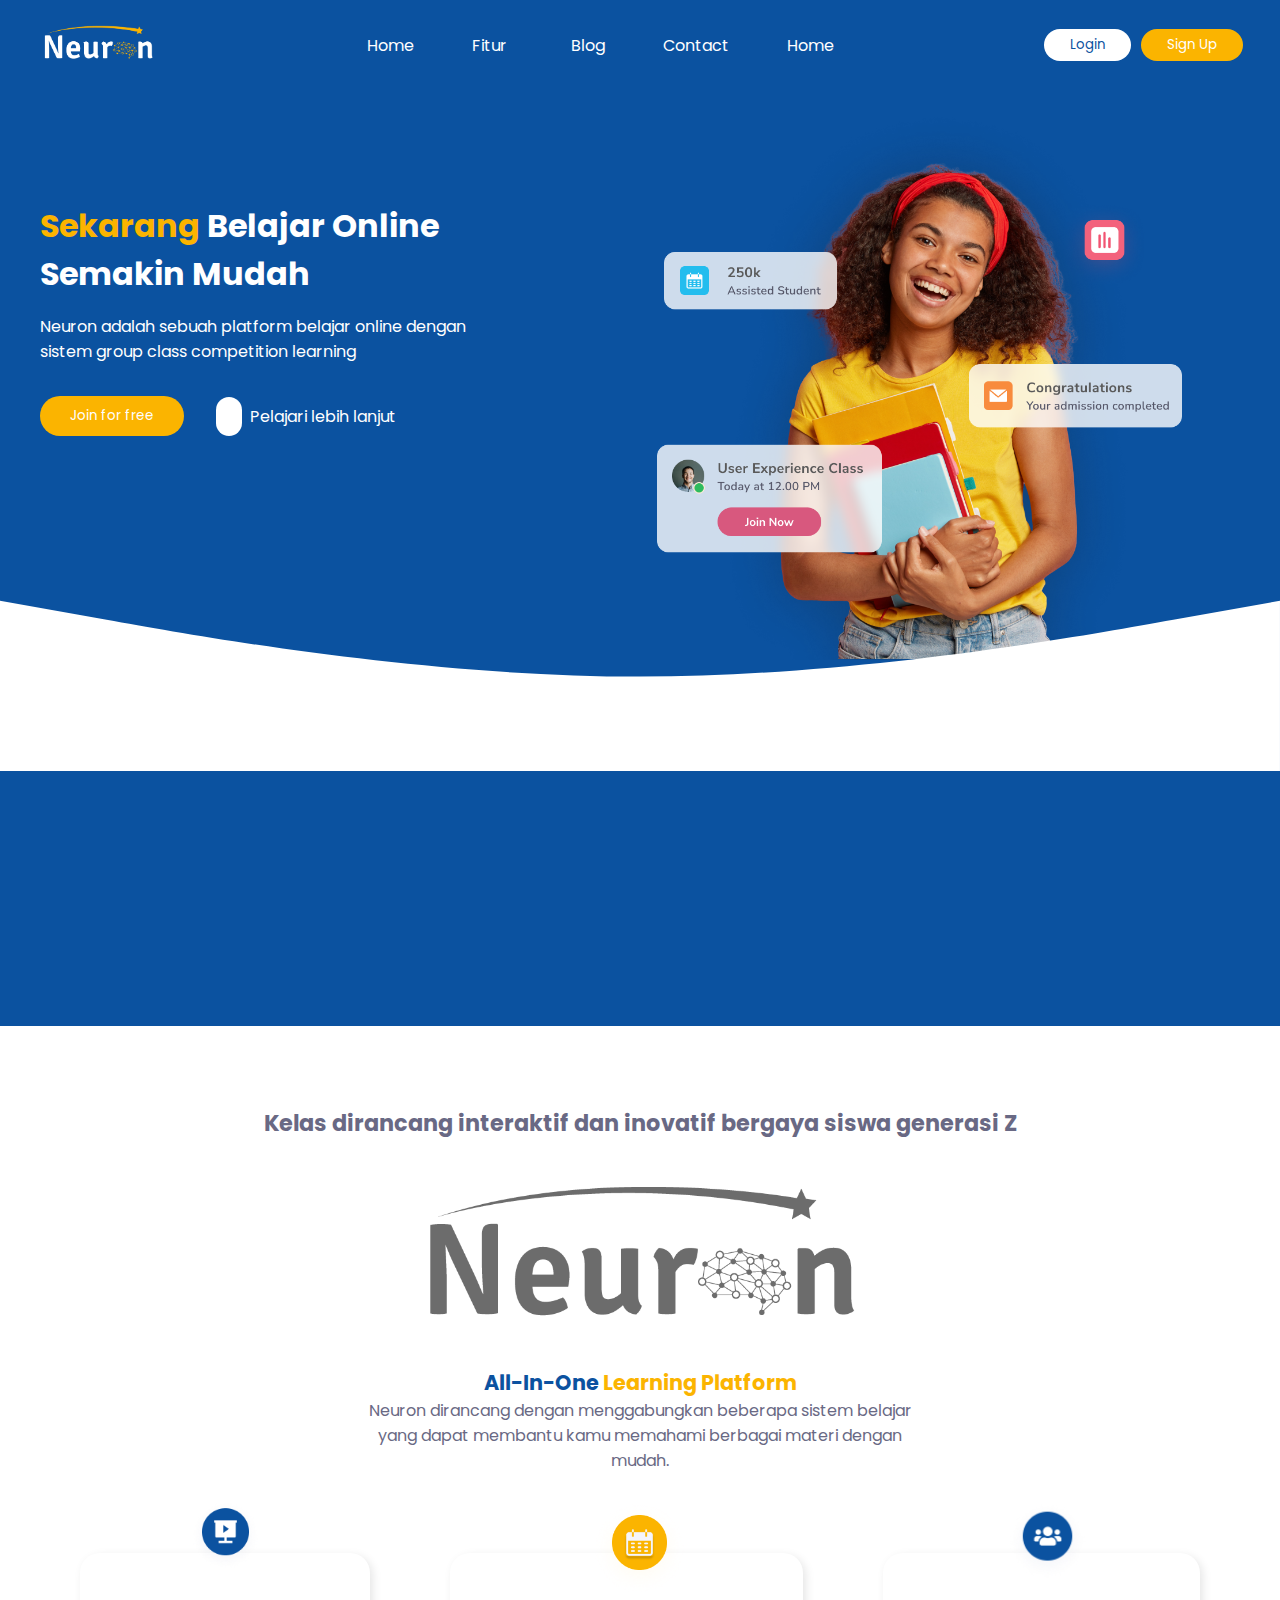
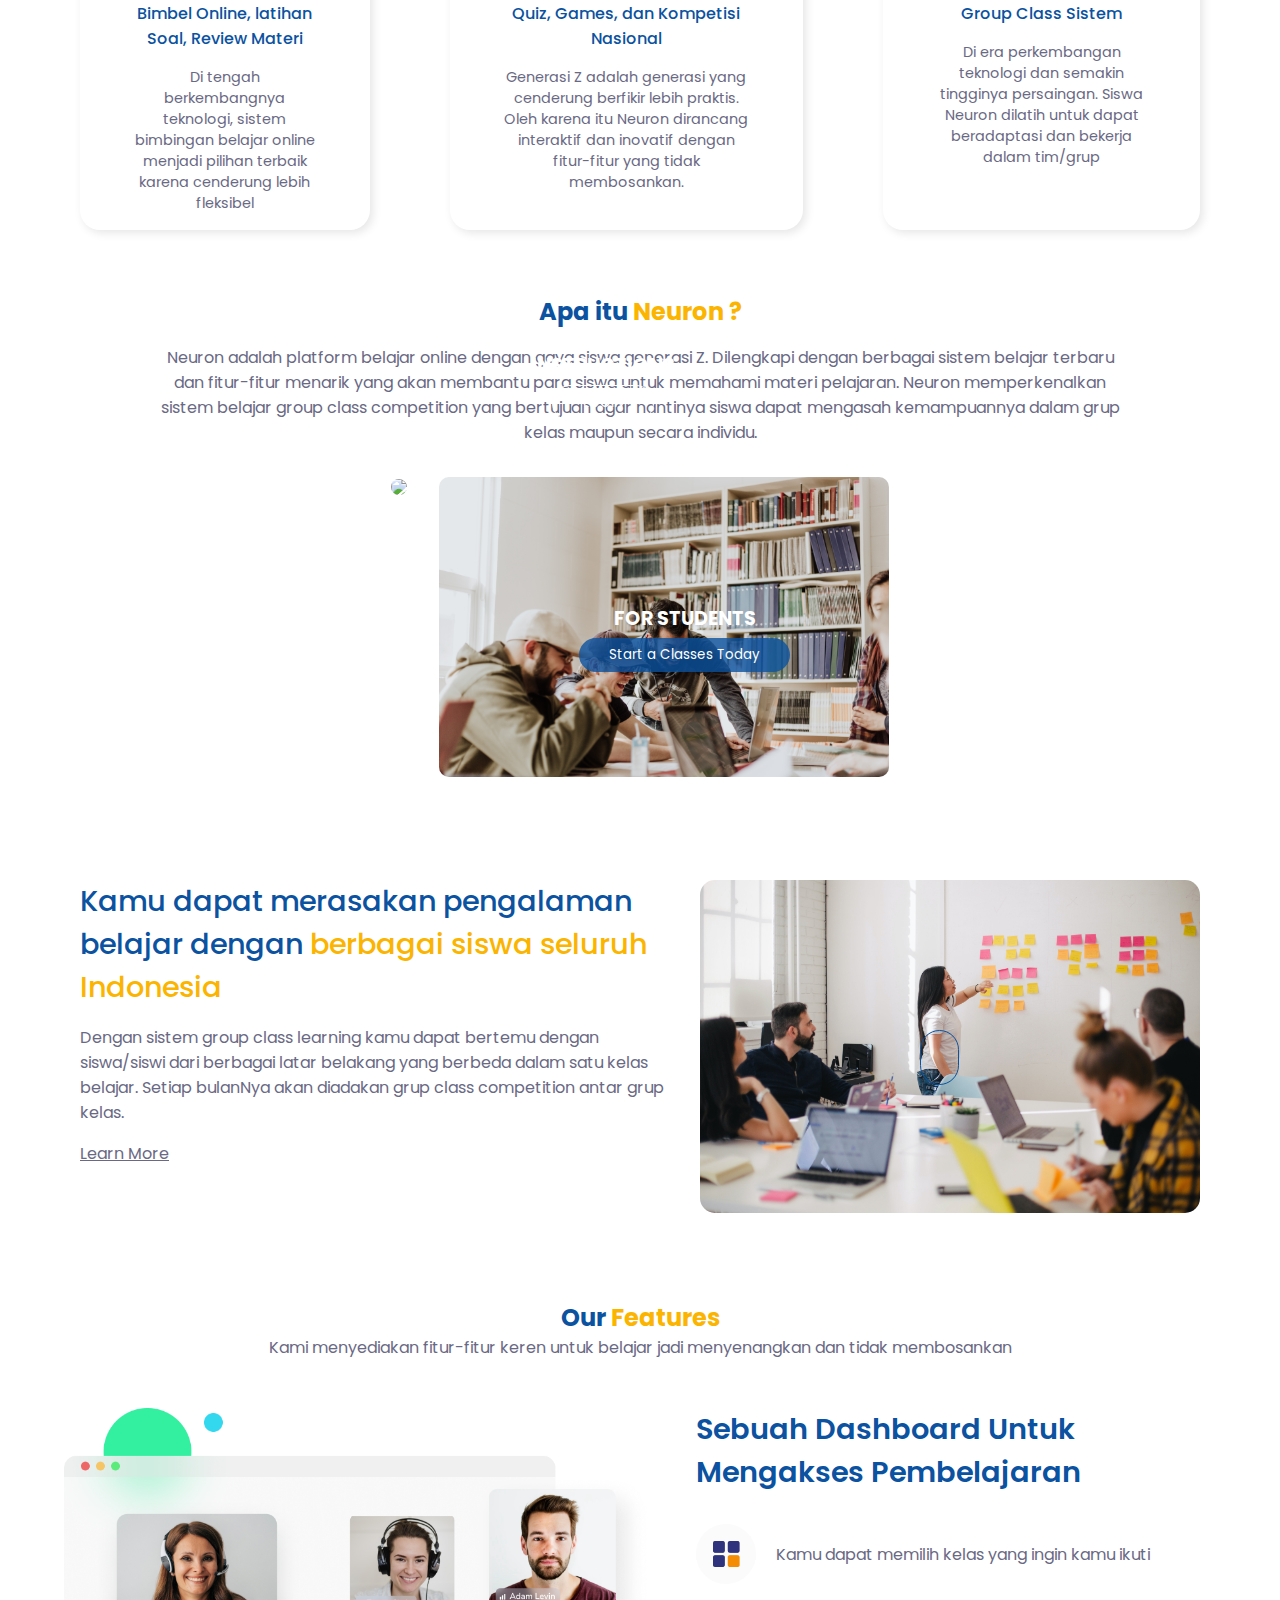
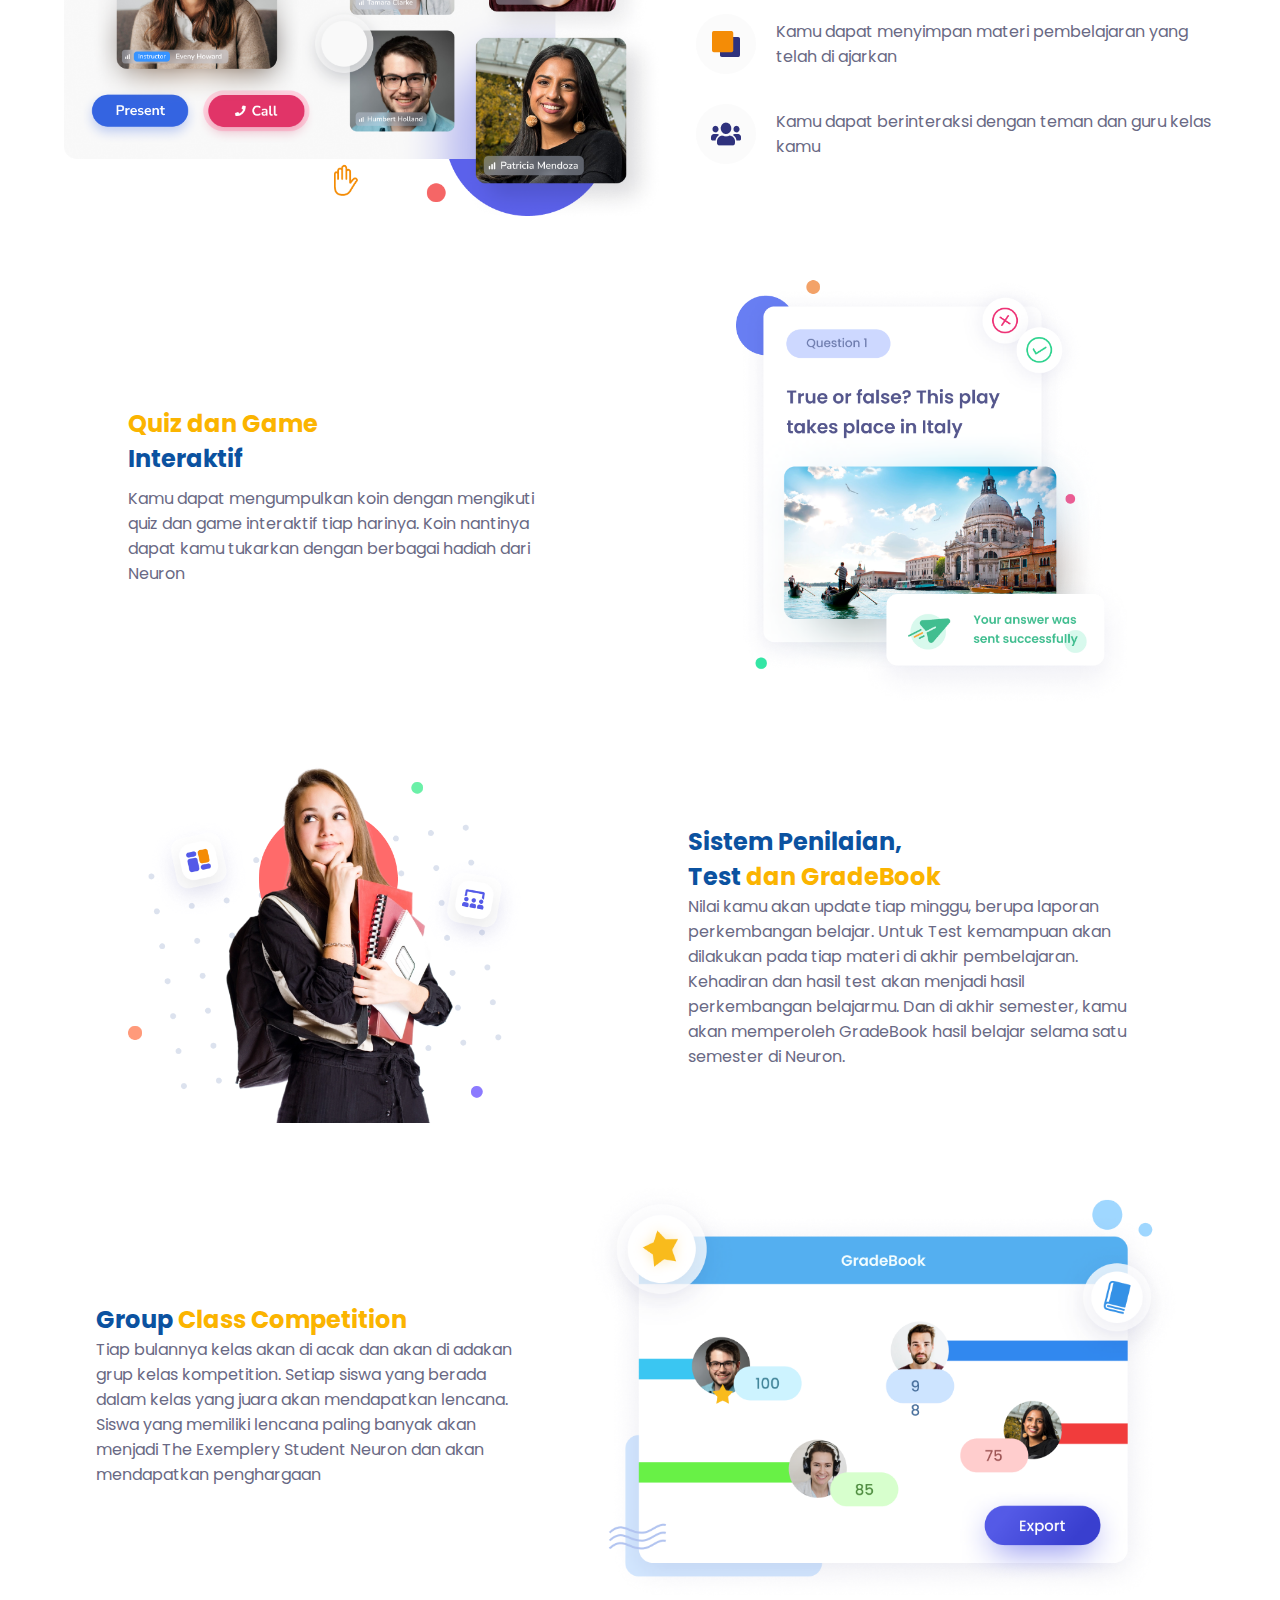
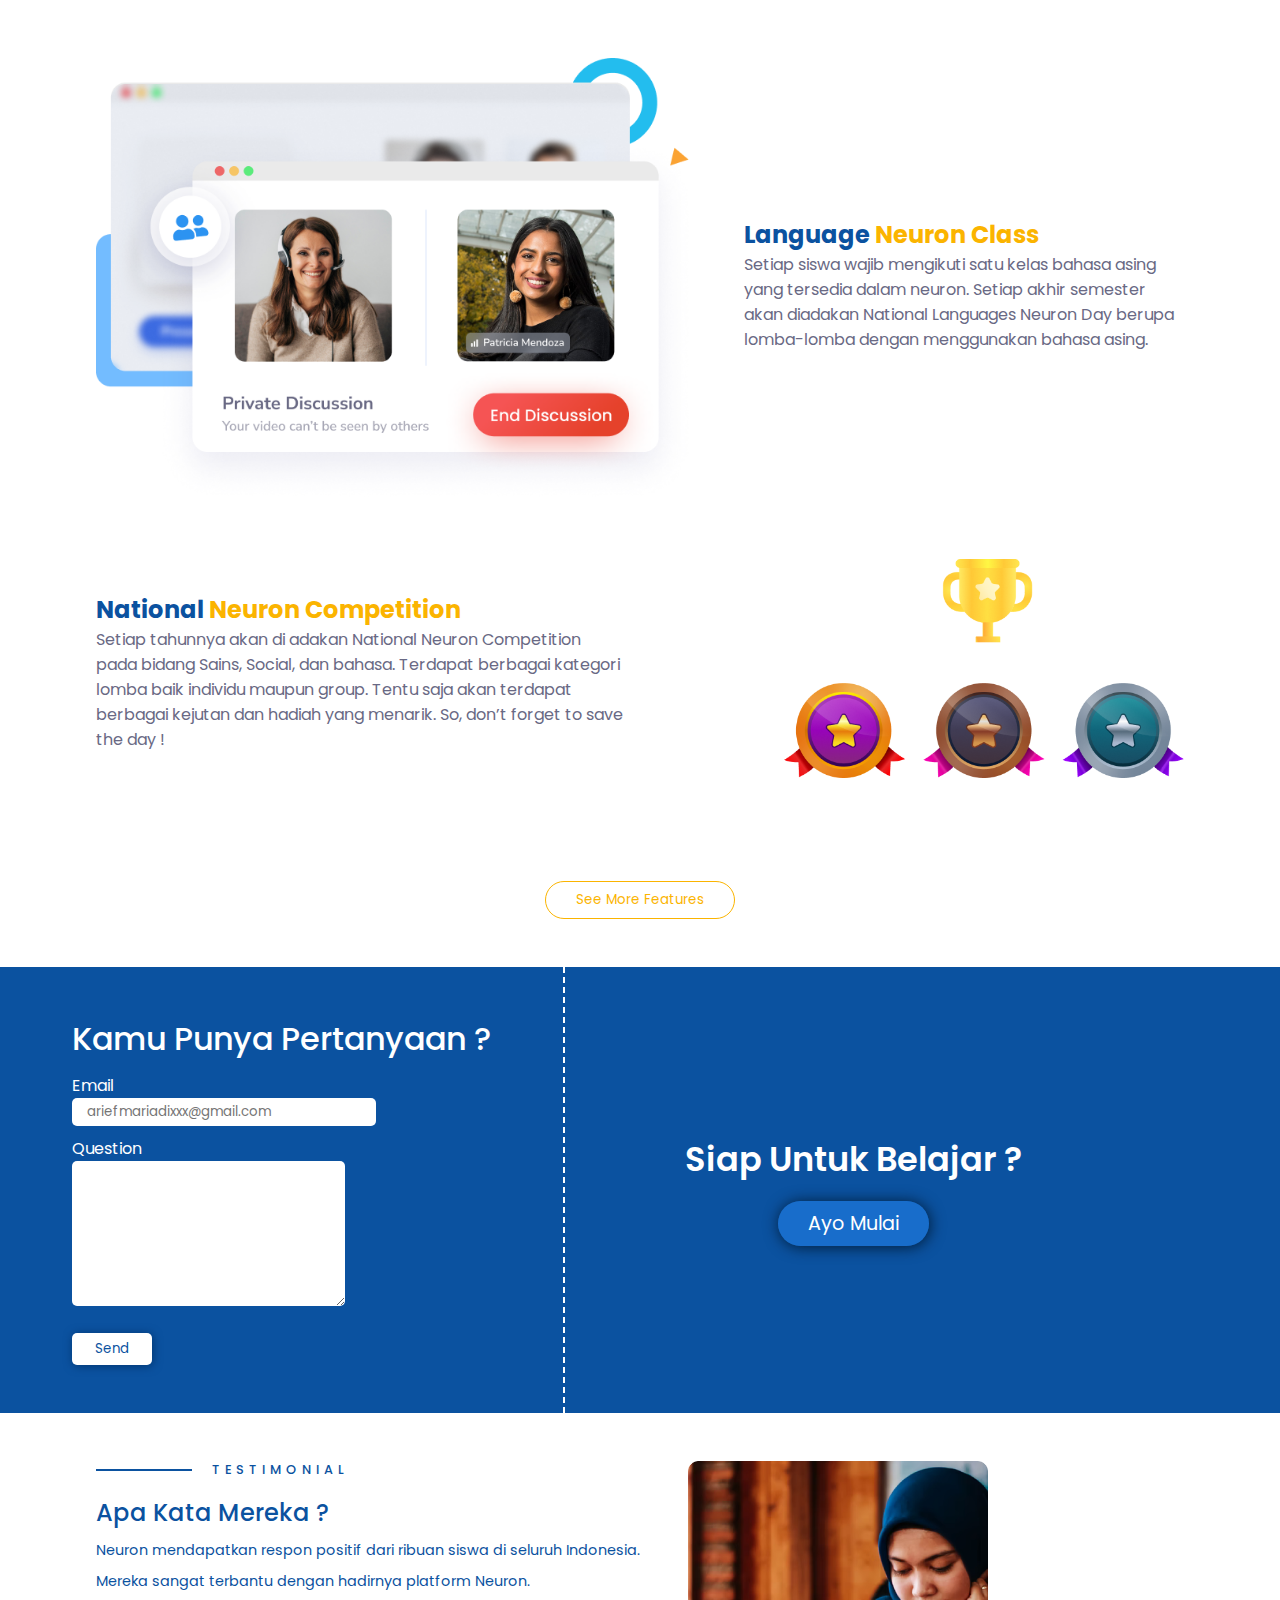
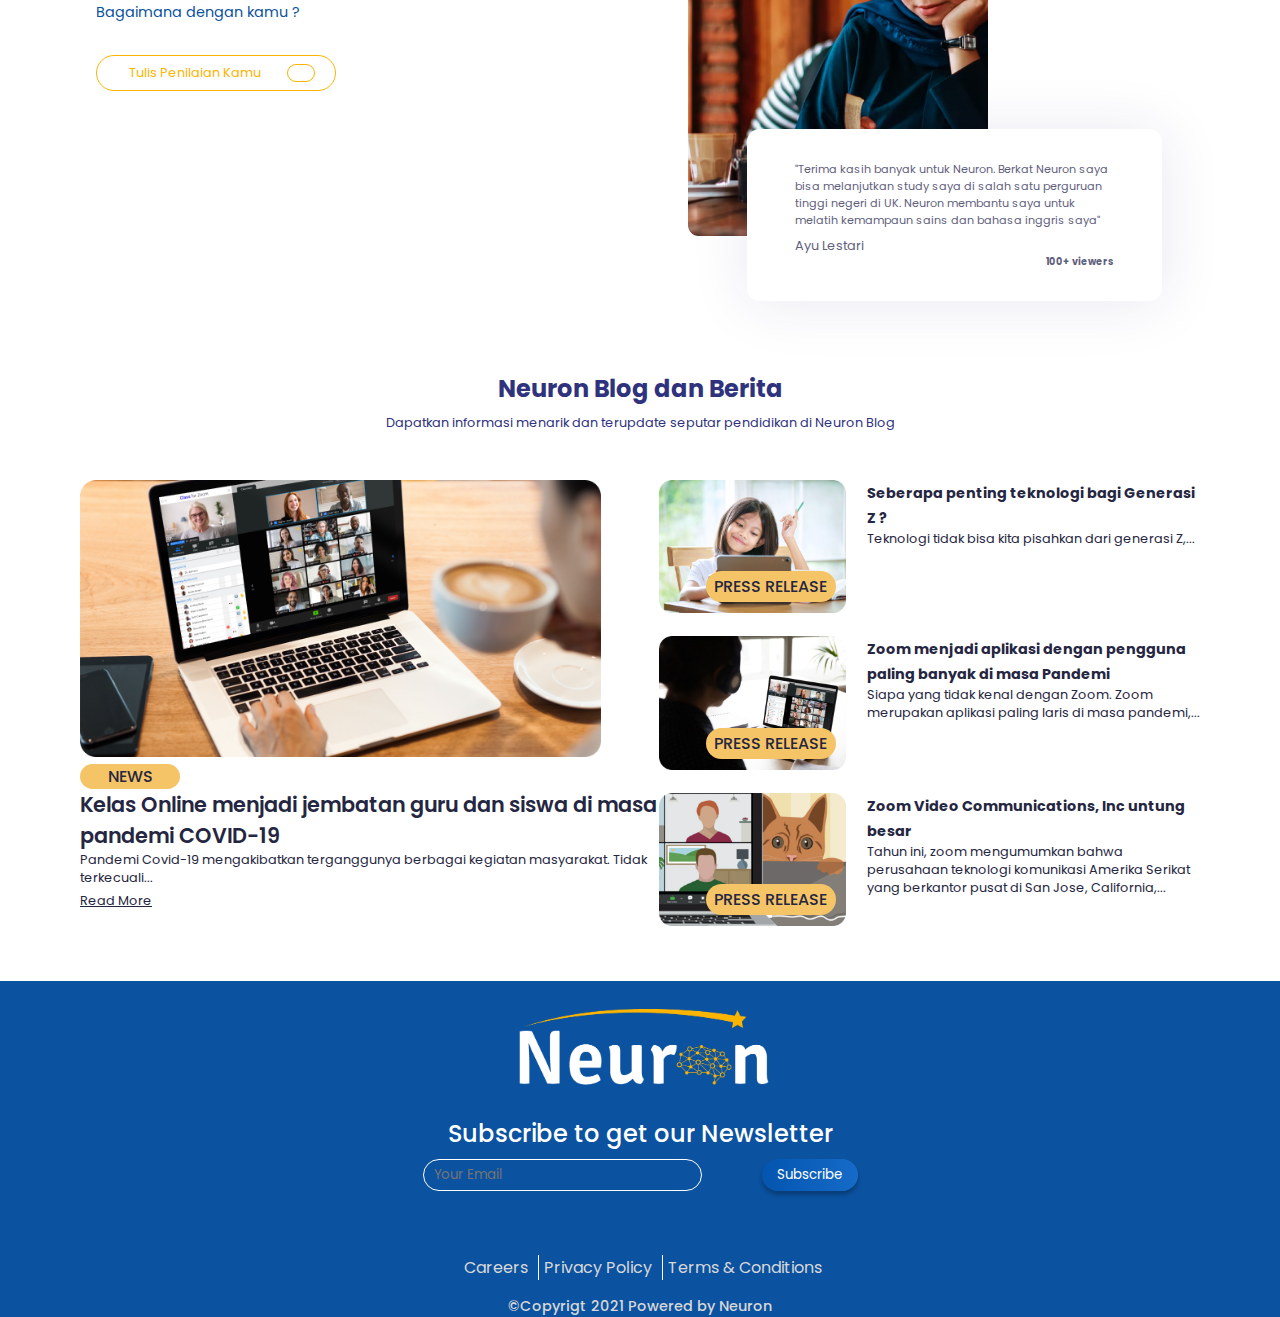
==== commit 09a5535c: "change responsive for 360px-3" ====
--- a/index.html
+++ b/index.html
@@ -123,7 +123,7 @@
             <div class="about-class-2">
                 <img src="./asset/class.jpg">
                 <div class="about-play">
-                    <a href="#"><span><i class="fas fa-play"></i></span></a>
+                    <span><i class="fas fa-play"></i></span>
                 </div>
             </div>
         </div>
--- a/style.css
+++ b/style.css
@@ -127,7 +127,7 @@
 .nav-bar .toggle-collapse .toggle-icons{
     display: flex;
     justify-content: flex-end;
-    padding: 1.7rem 0;
+    padding: 1rem 0;
 }
 .nav-bar .toggle-collapse .toggle-icons i {
     font-size: 1.4rem;
@@ -369,7 +369,8 @@
 .about-play span {
     margin-right: .5rem;
     padding: 10px 16px;
-    background: #fff;
+    background: transparent;
+    border: 1px solid var(--blue);
     color: var(--blue);
     border-radius: 30px;
     font-size: 1.5rem;
@@ -1175,7 +1176,7 @@
         padding: 0 1rem;
     }
     .jumbo-tron {
-        height: 21vh;
+        height: 23vh;
     }
     .column-1 {
         padding: 0 0 0 2rem;
@@ -1269,6 +1270,8 @@
     }
     .about-class h1 {
         font-size: 1rem;
+        padding: 0;
+        margin: 0;
     }
     .about-class h1 span {
         font-size: 1rem;
@@ -1278,6 +1281,8 @@
         font-size: .8rem;
         margin-top: 10px;
         margin-bottom: 5px;
+        margin-right: 0;
+        
     }
     .about-class-1 a {
         font-size: .8rem;
@@ -1486,3 +1491,135 @@
         font-size: .7rem;
     }
 }
+
+@media (max-width:360px) {
+    .nav-left img {
+        width: 140px;
+    }
+    .jumbo-tron {
+        height: 42vh;
+    }
+    .column-2 img {
+        width: 189px;
+    }
+    .jumbo-tron svg {
+        transform: translateY(-60px); 
+    }
+    .column-1 h1 {
+        font-size: .8rem;
+    }
+    .column-1 p {
+        font-size: .6rem;
+    }
+    .jumbo-button button {
+        padding: 1px 3px;
+        font-size: .35rem;
+    }
+    .jumbo-button span {
+        padding: 1.2px 2px;
+        margin-right: .1rem;
+    }
+    .jumbo-button a {
+        font-size: .35rem;
+    }
+    .about-fitur {
+        margin-top: 1rem;
+    }
+    .fitur-section {
+        padding-top: 1rem;
+    }
+    .fitur-part .container {
+        margin: 0 1rem;
+        padding: 0rem 1rem;
+        margin-top: 2rem;
+    }
+    .fitur-part .container p {
+        font-size: .8rem;
+    }
+    .fitur-part .container > .fitur-icon {
+        right: 7vw;
+        bottom: 2.5vh;
+    }
+    .fitur-part .container > .fitur-icon img {
+        width: 30%;
+    }
+    .container-child {
+        transform: translate(50px, -160px);
+    }
+    .about-class-2 img {
+        width: 270px;
+    }
+    .about-play {
+        transform: translate(100px, -120px);
+    }
+    .right-fitur-1 img {
+        width: 310px;
+    }
+    .our-fitur-4 {
+        margin: 0;
+    }
+    .left-fitur-3 {
+        text-align: center;
+        margin: 0;
+        transform: translateY(220px);
+    }
+    .right-fitur-3 {
+        transform: translateY(-230px);
+    }
+    .right-fitur-3 img {
+        width: 300px;
+    }
+    .left-fitur-4 img{
+        width: 300px;
+    }
+    .left-fitur-5 {
+        transform: translateY(160px);
+        text-align: center;
+        margin: 0;
+    }
+    .right-fitur-5 {
+        transform: translateY(-250px);
+    }
+    .right-fitur-5 img {
+        width: 280px;
+    }
+    .testi-2 img {
+        width: 300px;
+    }
+    .blog-sec .blog-tittle {
+        margin-top: 6rem;
+    }
+    .blog-sec .blog-tittle h1 {
+        font-size: 1.2rem;
+    }
+    .blog-sec-2 .blog-news-part {
+        height: 120px;
+    }
+    .blog-sec-2 img {
+        width: 100px;
+    }
+    .blog-sec-part .blog-sec-1 .blog-h1 {
+        font-size: 1rem;
+    }
+    .blog-sec-2 .blog-news-part .blog-news a {
+        font-size: .5rem;
+    }
+    .blog-sec-2 .blog-news-part .blog-news p {
+        font-size: .5rem;
+    }
+    .question-1 {
+        margin-left:2rem ;
+        padding-right:1rem;
+    }
+    .question-1 input {
+        width: 9rem;
+    }
+    .question-1 textarea {
+        width: 9rem;
+        height: 7rem;
+    }
+    .question-2 {
+        margin-right: 2rem;
+        margin-left: 2rem;
+    }
+}
